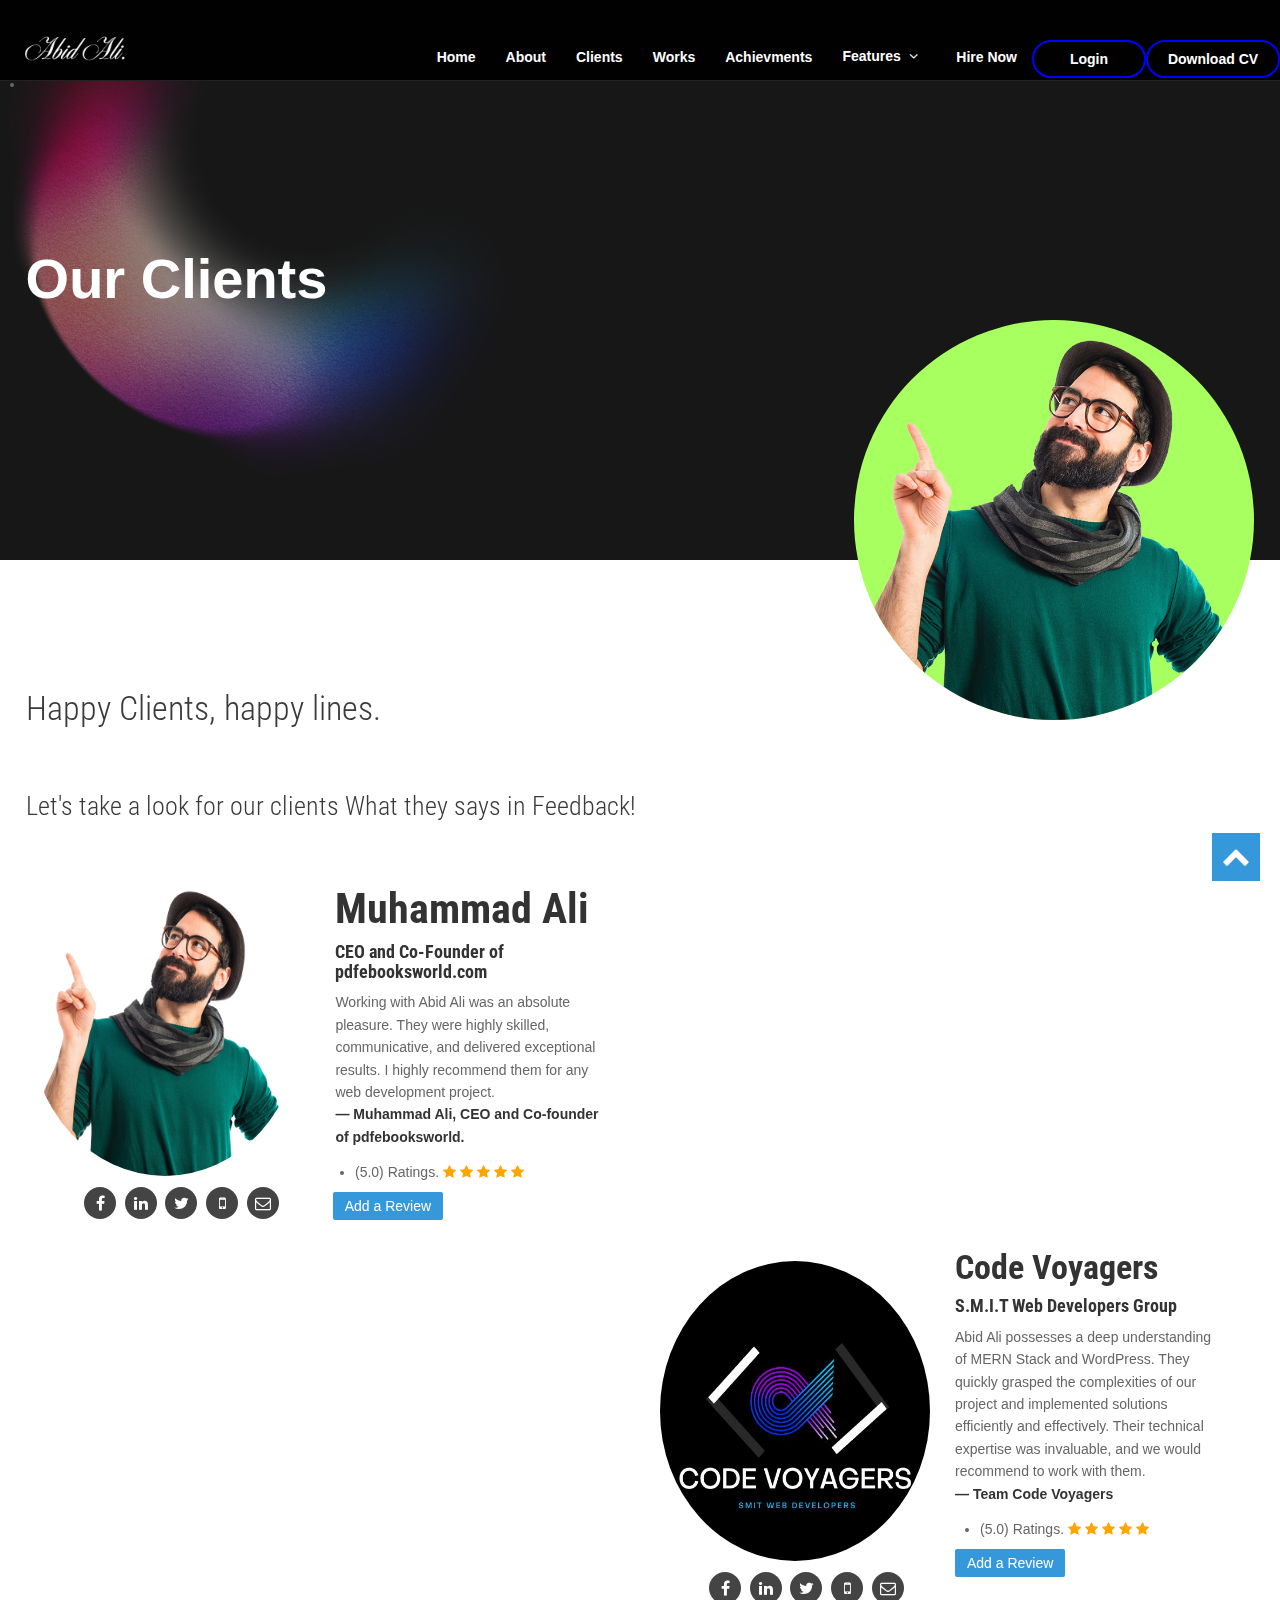
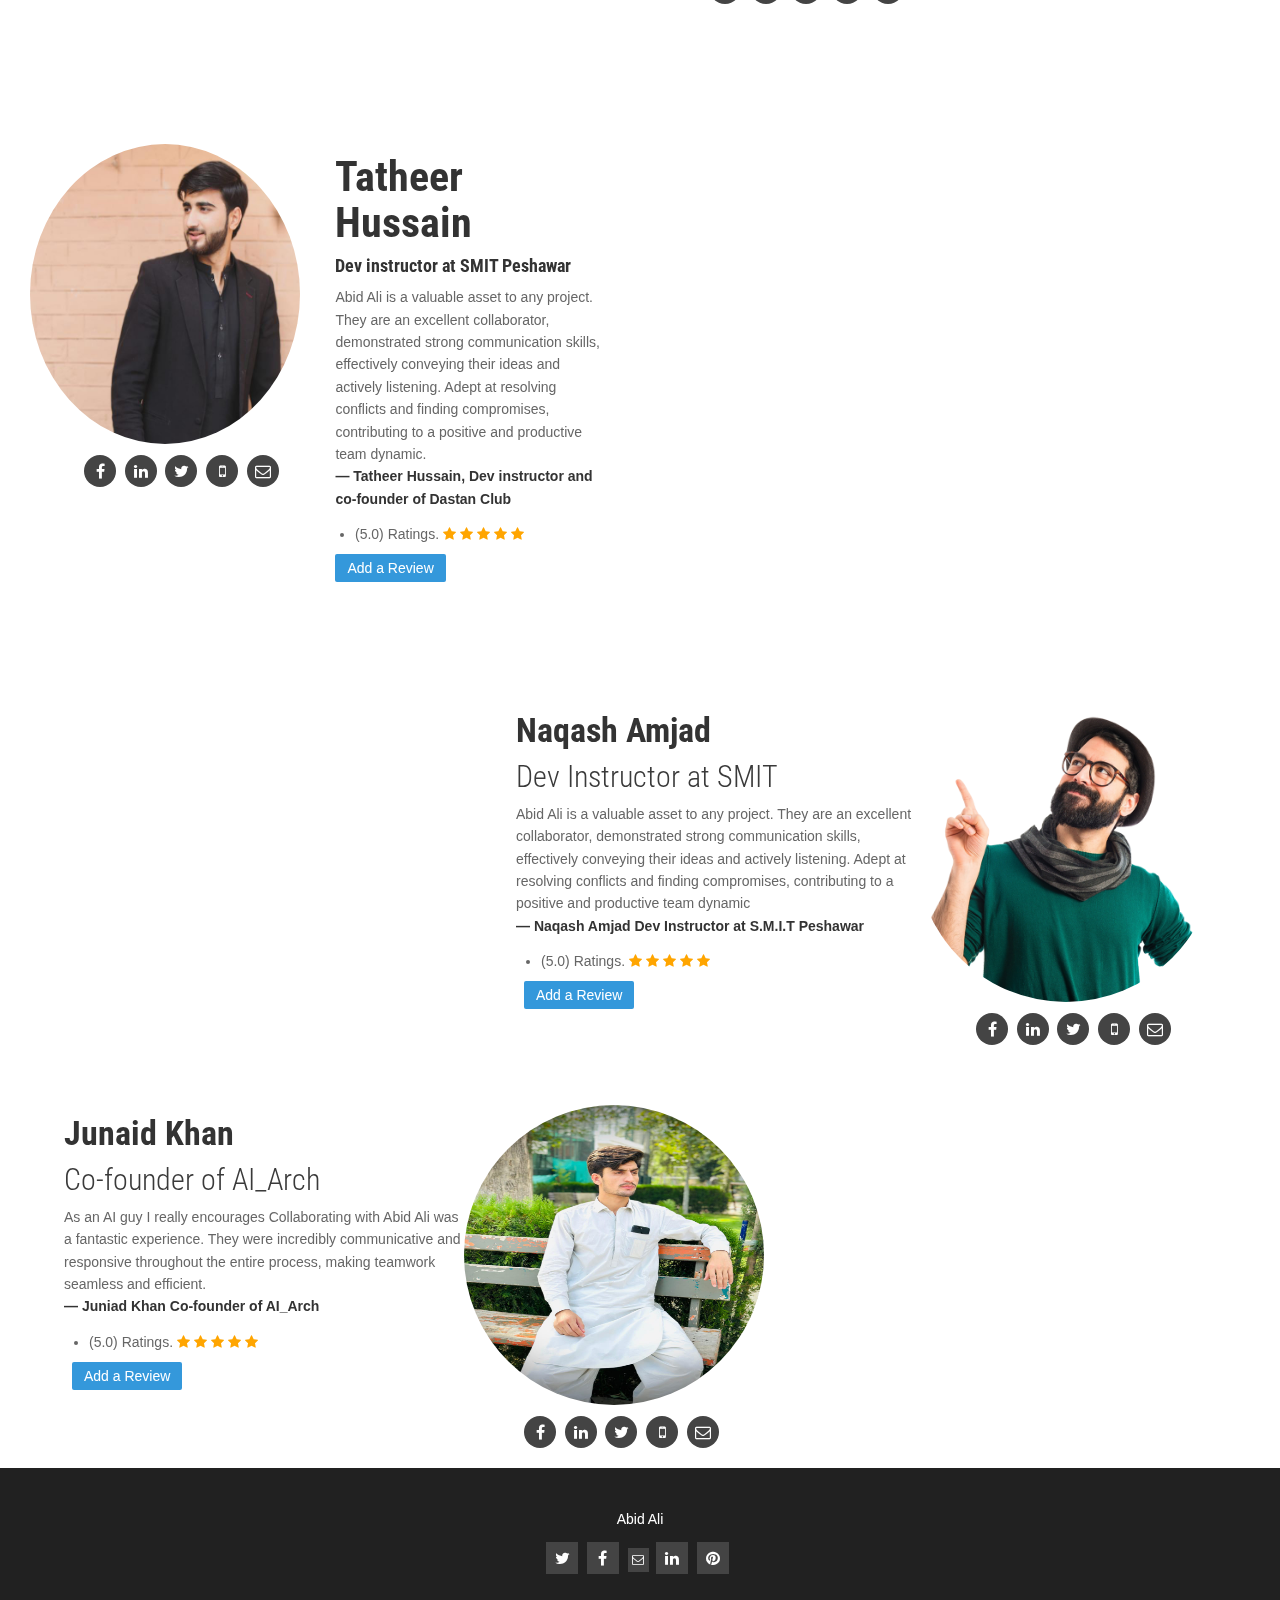
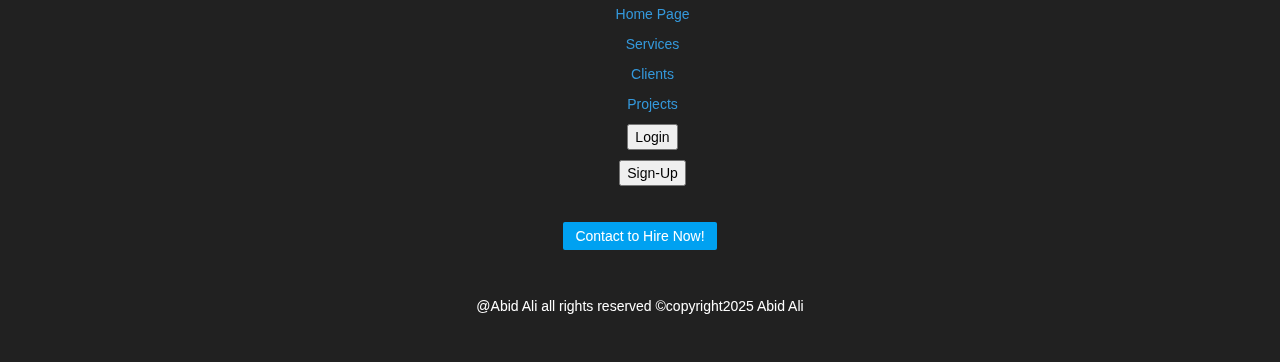
==== Clients.html @ d6e6481f "Personal Portfolio site" ====
<!DOCTYPE html>
<html lang="en">
<head>
    <head>
        <meta charset="utf-8">
        <title>About Me</title>
        <meta name="viewport" content="width=device-width, initial-scale=1.0" />
        <meta name="description" content="" />
        <meta name="author" content="" />
        <!-- styles -->
        <link href="assets/css/bootstrap.css" rel="stylesheet" />
        <link href="assets/css/bootstrap-responsive.css" rel="stylesheet" />
        <link href="assets/css/prettyPhoto.css" rel="stylesheet" />
        <link href="assets/css/animate.css" rel="stylesheet" />
        <link href="https://fonts.googleapis.com/css?family=Noto+Serif:400,700,400italic|Roboto+Condensed:400,300,700" rel="stylesheet" />
      
        <link href="assets/css/style.css" rel="stylesheet" />
        <link href="assets/color/default.css" rel="stylesheet" />
      
        <link rel="stylesheet" href="my.css">
        <link rel="stylesheet" href="About_Me.css">
        
        <link rel="apple-touch-icon-precomposed" sizes="144x144" href="ico/apple-touch-icon-144-precomposed.png" />
        <link rel="apple-touch-icon-precomposed" sizes="114x114" href="ico/apple-touch-icon-114-precomposed.png" />
        <link rel="apple-touch-icon-precomposed" sizes="72x72" href="ico/apple-touch-icon-72-precomposed.png" />
        <link rel="apple-touch-icon-precomposed" href="ico/apple-touch-icon-57-precomposed.png" />
        <link rel="shortcut icon" href="./assets/img/A..jpg" type="image/x-icon">
        <link rel="stylesheet" href="https://cdnjs.cloudflare.com/ajax/libs/font-awesome/6.7.2/css/all.min.css">

      
        <link rel="stylesheet" href="https://cdnjs.cloudflare.com/ajax/libs/font-awesome/4.7.0/css/font-awesome.min.css">
      
        <!-- =======================================================
          Theme Name: Abid Ali
          Theme URL: https://github.com/Abidd1
          Author: Abid Ali
          Author URL: https://github.com/Abidd1
          ======================================================= -->
      </head>
</head>
<body>
    <header style="max-width: 100%;">
        <!-- start top -->
        <div style="height: 60px;" id="topnav" class="navbar navbar-fixed-top default">
          <div class="navbar-inner">
            <div class="navigation">
              <nav>
                <ul style="width: 100px; height: 0px;">
                  <li> <img src="./assets/img/Abid_Ali_12-removebg-preview.png" alt=""></li>
                </ul>
                <ul class="nav pull-right">
                  <li><a href="./index.html" class="external">Home</a></li>
                  <li><a href="./about_Me.html" class="external">About</a></li>
                  <li><a href="" class="current"> Clients </a></li>
                  <li><a href="./Works.html" class="external"> Works </a></li>
                  <li><a href="./Achievments.html" class="external">Achievments</a></li>
                  <li class="dropdown">
                    <a href="#" class="external">Features <i class="icon-angle-down"></i></a>
                    <ul class="dropdown-menu">
                      <li><a href="components.html" class="external">Components</a></li>
                      <li><a href="icons.html" class="external">Icons</a></li>
                      <li><a href="animations.html" class="external">56 Animations</a></li>
                    </ul>
                    <li><a href="./Hire_Now.html" class="external">Hire Now</a></li>
                    <li><a  href="./login.html" style="border: 2px solid blue; border-radius: 4ch; width: 80px; text-align: center;" class="external"> Login </a></li>
                    <li><a  href="https://drive.google.com/file/d/1IvkI7Tjxlu9qlGvvdVaODE2YdPJ72FnD/view?usp=sharing" style="border: 2px solid blue; border-radius: 4ch; width: 100px; text-align: center;" class="external"> Download CV </a></li>
                  </li>
                </ul>
              </nav>
            </div>
            <!--/.nav-collapse -->
          </div> 
          </div>
        </div>
        <!-- end top -->
      </header>
      <!-- //Header Section Ends Here -->
       <!-- About Me section Starts Here! -->
       <section style="background-image: url(./assets/img/Background_image.jpg); width: 100%; height: 400px;">
        <Div style=" margin-top: 10%; margin-left: 2%;">
            <h1 style="color: white; font-size: 4em; font-weight: bolder; font-family: 'Segoe UI', Tahoma, Geneva, Verdana, sans-serif;"> Our Clients </h1>
        </Div>
        <div>
            <img style="width: 400px; height: 400px; border-radius: 50%; float: right; background-color: rgb(167, 255, 96); margin-right: 2%;" src="./assets/img/let's_talk.webp" alt="">
        </div>
       </section>
       <!-- About Me Section Two Starts from Here! -->
      <section>
        <h1 style="margin-left: 2%;">Happy Clients, happy lines.</h1>
        <br>
        <br>
        <div style="margin-left: 2%;">
            <h3> Let's take a look for our clients What they says in Feedback!
            </h3>
        </div>
        <br>
        <br>
        <div class="row" style="float: right;">
        </div>
        <div class="span3">
          <div>
            <div class="halftop">
              <img style="border-radius: 50%; width: 300px; height: 300px;" src="./assets/img/let's_talk.webp" alt="">
            </div>
            <ul class="social-profile" style="margin-left: 20%;">
              <li><a href="https://www.facebook.com/profile.php?id=61551823379905"><i class="icon-facebook icon-32 icon-circled"></i></a></li>
              <li><a href="https://www.linkedin.com/company/pdfebooksworld-com/"><i class="icon-linkedin icon-32 icon-circled"></i></a></li>
              <li><a href="#"><i class="icon-twitter icon-32 icon-circled"></i></a></li>
              <li><a href="#"><i class="icon-mobile-phone icon-32 icon-circled"></i></a></li>
              <li><a href="mailto: shayankhan129418@gmail.com"><i class="icon-envelope icon-32 icon-circled"></i></a></li>
            </ul>
          </div>
        </div>
        <div class="span3">
          <div>
            <div class="halftop">
              <h1 style="font-size: 3em; margin-left: 2%;"> <strong>Muhammad Ali</strong> </h1>
              <h5 style="margin-left: 2%;"><strong>CEO and Co-Founder of pdfebooksworld.com</strong></h5>
            </div>
            <p style="margin-left: 2%;">
              Working with Abid Ali was an absolute pleasure. They were highly skilled, communicative, and delivered exceptional results. I highly recommend them for any web development project. <br>
              <strong>— Muhammad Ali, CEO and Co-founder of pdfebooksworld.</strong>
            </p>
            <ul>
              <li>
                <span>(5.0) Ratings.</span>
                <span class="fa fa-star checked" style="color: orange;"></span>
              <span class="fa fa-star checked" style="color: orange;"></span>
              <span class="fa fa-star checked" style="color: orange;"></span>
              <span class="fa fa-star checked" style="color: orange;"></span>
              <span class="fa fa-star checked" style="color: orange;"></span>
              </li>
            </ul>
            <a href="#" class="btn btn-theme" style="margin-left: 1%;">Add a Review</a>
          </div>
        </div>
      </div>
<!-- ///////////////////// -->
<section id="works" class="section gray-bg">
<div class="container" >
<div class="row" >
<div class="span12" >
      <div class="row" >
        </div>
        <div class="span3" style="float: right;">
          <div>
            <div class="halftop">
              <h1> <strong>Code Voyagers</strong> </h1>
              <h5><strong>S.M.I.T Web Developers Group</strong></h5>
            </div>
            <p>
              Abid Ali possesses a deep understanding of MERN Stack and WordPress. They quickly grasped the complexities of our project and implemented solutions efficiently and effectively. Their technical expertise was invaluable, and we would recommend to work with them. <br>
              <strong>— Team Code Voyagers </strong>
            </p>
            <ul>
              <li>
                <span>(5.0) Ratings.</span>
                <span class="fa fa-star checked" style="color: orange;"></span>
              <span class="fa fa-star checked" style="color: orange;"></span>
              <span class="fa fa-star checked" style="color: orange;"></span>
              <span class="fa fa-star checked" style="color: orange;"></span>
              <span class="fa fa-star checked" style="color: orange;"></span>
              </li>
            </ul>
            <a href="#" class="btn btn-theme">Add a Review</a>
          </div>
        </div>
        <br>
        <div class="span3" style="float: right;">
          <div>
            <div class="halftop">
              <img style="border-radius: 50%; margin-left: 2%; width: 300px; height: 300px;" src="./assets/img/CODE VOYAGERSS.jpg" alt="">
            </div>
            <ul class="social-profile" style="margin-left: 20%;">
              <li><a href="https://www.facebook.com/profile.php?id=61551367921508"><i class="icon-facebook icon-32 icon-circled"></i></a></li>
              <li><a href="https://www.linkedin.com/company/codevoyagers/"><i class="icon-linkedin icon-32 icon-circled"></i></a></li>
              <li><a href="#"><i class="icon-twitter icon-32 icon-circled"></i></a></li>
              <li><a href="https://www.linkedin.com/company/codevoyagers/"><i class="icon-mobile-phone icon-32 icon-circled"></i></a></li>
              <li><a href="mailto: abidali129418@gmail.com"><i class="icon-envelope icon-32 icon-circled"></i></a></li>
            </ul>
          </div>
        </div>
      </div>
      <br>
</section>
<!-- 2222222222222222222222 -->
<div class="row">
        </div>
        <div class="span3">
          <div>
            <div class="halftop">
              <img style="border-radius: 50%; width: 300px; height: 300px;" src="./assets/img/S_tatheer.jpg" alt="">
            </div>
            <ul class="social-profile" style="margin-left: 20%;">
              <li><a href="https://www.facebook.com/tatheer.hussainsth"><i class="icon-facebook icon-32 icon-circled"></i></a></li>
              <li><a href="https://www.linkedin.com/in/tatheer-hussain/"><i class="icon-linkedin icon-32 icon-circled"></i></a></li>
              <li><a href="#"><i class="icon-twitter icon-32 icon-circled"></i></a></li>
              <li><a href="https://api.whatsapp.com/send/?phone=923143176526&text&type=phone_number&app_absent=0"><i class="icon-mobile-phone icon-32 icon-circled"></i></a></li>
              <li><a href="mailto: tatheerabidi00@gmail.com"><i class="icon-envelope icon-32 icon-circled"></i></a></li>
            </ul>
          </div>
        </div>
        <div class="span3">
          <div>
            <div class="halftop">
              <h1 style="font-size: 3em; margin-left: 2%;"> <strong>Tatheer Hussain</strong> </h1>
              <h5 style="margin-left: 2%;"><strong>Dev instructor at SMIT Peshawar</strong></h5>
            </div>
            <p style="margin-left: 2%;">
              Abid Ali is a valuable asset to any project. They are an excellent collaborator, demonstrated strong communication skills, effectively conveying their ideas and actively listening. Adept at resolving conflicts and finding compromises, contributing to a positive and productive team dynamic. <br>
              <strong>— Tatheer Hussain, Dev instructor and co-founder of Dastan Club</strong>
            </p>
            <ul>
              <li>
                <span>(5.0) Ratings.</span>
                <span class="fa fa-star checked" style="color: orange;"></span>
              <span class="fa fa-star checked" style="color: orange;"></span>
              <span class="fa fa-star checked" style="color: orange;"></span>
              <span class="fa fa-star checked" style="color: orange;"></span>
              <span class="fa fa-star checked" style="color: orange;"></span>
              </li>
            </ul>
            <a href="#" class="btn btn-theme" style="margin-left: 2%;">Add a Review</a>
          </div>
        </div>
      </section>
      <section style=" float: right; margin-right: 5%;">
        <div style="display: flex; flex-wrap: wrap;">
          <div>
            <h1><strong>Naqash Amjad</strong> </h1>
            <h2>Dev Instructor at SMIT</h2>
            <p style="width: 400px;">
              Abid Ali is a valuable asset to any project. They are an excellent collaborator, demonstrated strong communication skills, effectively conveying their ideas and actively listening. Adept at resolving conflicts and finding compromises, contributing to a positive and productive team dynamic <br>
              <strong>— Naqash Amjad Dev Instructor at S.M.I.T Peshawar</strong>
              <ul>
                <li>
                  <span>(5.0) Ratings.</span>
                  <span class="fa fa-star checked" style="color: orange;"></span>
                <span class="fa fa-star checked" style="color: orange;"></span>
                <span class="fa fa-star checked" style="color: orange;"></span>
                <span class="fa fa-star checked" style="color: orange;"></span>
                <span class="fa fa-star checked" style="color: orange;"></span>
                </li>
              </ul>
              <a href="#" class="btn btn-theme" style="margin-left: 2%;">Add a Review</a>
            </p>
          </div>
          <div>
            <img style="width: 300px; height: 300px; border-radius: 50%;" src="./assets/img/let's_talk.webp" alt="">
            <ul class="social-profile" style="margin-left: 20%;">
              <li><a href="#"><i class="icon-facebook icon-32 icon-circled"></i></a></li>
              <li><a href="#"><i class="icon-linkedin icon-32 icon-circled"></i></a></li>
              <li><a href="#"><i class="icon-twitter icon-32 icon-circled"></i></a></li>
              <li><a href="#"><i class="icon-mobile-phone icon-32 icon-circled"></i></a></li>
              <li><a href="#"><i class="icon-envelope icon-32 icon-circled"></i></a></li>
            </ul>
          </div>
        </div>
      </section>
        <div style="display: flex; flex-wrap: wrap; float: left; margin-left: 5%;">
          <div>
            <h1><strong>Junaid Khan</strong> </h1>
            <h2>Co-founder of AI_Arch</h2>
            <p style="width: 400px;">
              As an AI guy I really encourages Collaborating with Abid Ali was a fantastic experience. They were incredibly communicative and responsive throughout the entire process, making teamwork seamless and efficient. <br>
              <strong>— Juniad Khan Co-founder of AI_Arch</strong>
              <ul>
                <li>
                  <span>(5.0) Ratings.</span>
                  <span class="fa fa-star checked" style="color: orange;"></span>
                <span class="fa fa-star checked" style="color: orange;"></span>
                <span class="fa fa-star checked" style="color: orange;"></span>
                <span class="fa fa-star checked" style="color: orange;"></span>
                <span class="fa fa-star checked" style="color: orange;"></span>
                </li>
              </ul>
              <a href="#" class="btn btn-theme" style="margin-left: 2%;">Add a Review</a>
            </p>
          </div>
          <div>
            <img style="width: 300px; height: 300px; border-radius: 50%;" src="./assets/img/Junaid.jpeg" alt="">
            <ul class="social-profile" style="margin-left: 20%;">
              <li><a href="https://www.facebook.com/profile.php?id=100039699813747"><i class="icon-facebook icon-32 icon-circled"></i></a></li>
              <li><a href="#" class="external"><i class="icon-linkedin icon-32 icon-circled"></i></a></li>
              <li><a href="https://x.com/junaidk59181306"><i class="icon-twitter icon-32 icon-circled"></i></a></li>
              <li><a href="https://api.whatsapp.com/send/?phone=923102997911&text&type=phone_number&app_absent=0"><i class="icon-mobile-phone icon-32 icon-circled"></i></a></li>
              <li><a href="mailto: asimkhan129418@gmail.com"><i class="icon-envelope icon-32 icon-circled"></i></a></li>
            </ul>
          </div>
        </div>
     <!-- //My Skills section Ends here! -->
       <!-- /About Me Section ends from Here! -->
  
       <footer>
        <div class="card text-center">
          <div class="card-header">
            Abid Ali
          </div>
          <div class="card-body">
            <h5 class="card-title">
              <div class="social-links">
                <ul class="social-links">
                  <li><a href="https://x.com/pdfebooksw79272" title="Twitter"><i class="icon-square icon-32 icon-twitter"></i></a></li>
                  <li><a href="https://www.facebook.com/profile.php?id=61551367921508" title="Facebook"><i class="icon-square icon-32 icon-facebook"></i></a></li>
                  <li><a href="mailto: abidali129418@gmail.com" title="Email"><i class="icon-square icon-envelope"></i></a></li>
                  <li><a href="https://www.linkedin.com/in/abid-ali-b89794334/" title="Linkedin"><i class="icon-square icon-32 icon-linkedin"></i></a></li>
                  <li><a href="https://x.com/AbidAli014" title="Pinterest"><i class="icon-square icon-32 icon-pinterest"></i></a></li>
                </ul>
              </div>
            </h5>
            <p class="card-text">
              <li style="text-decoration: none;">
                <ul><a href="./index.html">Home Page</a></ul>
                <ul><a href="./about_Me.html">Services</a></ul>
                <ul><a href="./Clients.html">Clients</a></ul>
                <ul><a href="./about_Me.html">Projects</a></ul>
                <ul><button><a href="./login.html" style="color: black;">Login</a></button></ul>
                <ul><button><a href="./sign-up.html" style="color: black;">Sign-Up</a></button></ul>
              </li>
            </p>
            <br>
            <a href="./Hire_Now.html" class="btn btn-primary">Contact to Hire Now!</a>
          </div>
          <br>
          <br>
          <div class="card-footer text-body-secondary">
            @Abid Ali all rights reserved ©copyright2025 Abid Ali
          </div>
        </div>
        <br>
        <br>
      </footer>
  <a href="#" class="scrollup"><i class="icon-chevron-up icon-square icon-48 active"></i></a>

  <!-- Javascript Library Files -->
  <script src="assets/js/jquery.min.js"></script>
  <script src="assets/js/jquery.easing.js"></script>
  <script src="assets/js/bootstrap.js"></script>
  <script src="assets/js/parallax/jquery.parallax-1.1.3.js"></script>
  <script src="assets/js/nagging-menu.js"></script>
  <script src="assets/js/jquery.nav.js"></script>
  <script src="assets/js/prettyPhoto/jquery.prettyPhoto.js"></script>
  <script src="assets/js/portfolio/jquery.quicksand.js"></script>
  <script src="assets/js/portfolio/setting.js"></script>
  <script src="assets/js/hover/jquery-hover-effect.js"></script>
  <script src="assets/js/jquery.scrollTo.min.js"></script>
  <script src="assets/js/animate.js"></script>

  <!-- Contact Form JavaScript File -->
  <script src="contactform/contactform.js"></script>

  <!-- Template Custom Javascript File -->
  <script src="assets/js/custom.js"></script>
        <!-- //About me Section Ends Here -->
</body>
</html>
---- assets/css/prettyPhoto.css ----
div.pp_default .pp_top,div.pp_default .pp_top .pp_middle,div.pp_default .pp_top .pp_left,div.pp_default .pp_top .pp_right,div.pp_default .pp_bottom,div.pp_default .pp_bottom .pp_left,div.pp_default .pp_bottom .pp_middle,div.pp_default .pp_bottom .pp_right{height:13px}
div.pp_default .pp_top .pp_left{background:url(../images/prettyPhoto/default/sprite.png) -78px -93px no-repeat}
div.pp_default .pp_top .pp_middle{background:url(../images/prettyPhoto/default/sprite_x.png) top left repeat-x}
div.pp_default .pp_top .pp_right{background:url(../images/prettyPhoto/default/sprite.png) -112px -93px no-repeat}
div.pp_default .pp_content .ppt{color:#f8f8f8}
div.pp_default .pp_content_container .pp_left{background:url(../images/prettyPhoto/default/sprite_y.png) -7px 0 repeat-y;padding-left:13px}
div.pp_default .pp_content_container .pp_right{background:url(../images/prettyPhoto/default/sprite_y.png) top right repeat-y;padding-right:13px}
div.pp_default .pp_next:hover{background:url(../images/prettyPhoto/default/sprite_next.png) center right no-repeat;cursor:pointer}
div.pp_default .pp_previous:hover{background:url(../images/prettyPhoto/default/sprite_prev.png) center left no-repeat;cursor:pointer}
div.pp_default .pp_expand{background:url(../images/prettyPhoto/default/sprite.png) 0 -29px no-repeat;cursor:pointer;width:28px;height:28px}
div.pp_default .pp_expand:hover{background:url(../images/prettyPhoto/default/sprite.png) 0 -56px no-repeat;cursor:pointer}
div.pp_default .pp_contract{background:url(../images/prettyPhoto/default/sprite.png) 0 -84px no-repeat;cursor:pointer;width:28px;height:28px}
div.pp_default .pp_contract:hover{background:url(../images/prettyPhoto/default/sprite.png) 0 -113px no-repeat;cursor:pointer}
div.pp_default .pp_close{width:30px;height:30px;background:url(../images/prettyPhoto/default/sprite.png) 2px 1px no-repeat;cursor:pointer}
div.pp_default .pp_gallery ul li a{background:url(../images/prettyPhoto/default/default_thumb.png) center center #f8f8f8;border:1px solid #aaa}
div.pp_default .pp_social{margin-top:7px}
div.pp_default .pp_gallery a.pp_arrow_previous,div.pp_default .pp_gallery a.pp_arrow_next{position:static;left:auto}
div.pp_default .pp_nav .pp_play,div.pp_default .pp_nav .pp_pause{background:url(../images/prettyPhoto/default/sprite.png) -51px 1px no-repeat;height:30px;width:30px}
div.pp_default .pp_nav .pp_pause{background-position:-51px -29px}
div.pp_default a.pp_arrow_previous,div.pp_default a.pp_arrow_next{background:url(../images/prettyPhoto/default/sprite.png) -31px -3px no-repeat;height:20px;width:20px;margin:4px 0 0}
div.pp_default a.pp_arrow_next{left:52px;background-position:-82px -3px}
div.pp_default .pp_content_container .pp_details{margin-top:5px}
div.pp_default .pp_nav{clear:none;height:30px;width:110px;position:relative}
div.pp_default .pp_nav .currentTextHolder{font-family:Georgia;font-style:italic;color:#999;font-size:11px;left:75px;line-height:25px;position:absolute;top:2px;margin:0;padding:0 0 0 10px}
div.pp_default .pp_close:hover,div.pp_default .pp_nav .pp_play:hover,div.pp_default .pp_nav .pp_pause:hover,div.pp_default .pp_arrow_next:hover,div.pp_default .pp_arrow_previous:hover{opacity:0.7}
div.pp_default .pp_description{font-size:11px;font-weight:700;line-height:14px;margin:5px 50px 5px 0}
div.pp_default .pp_bottom .pp_left{background:url(../images/prettyPhoto/default/sprite.png) -78px -127px no-repeat}
div.pp_default .pp_bottom .pp_middle{background:url(../images/prettyPhoto/default/sprite_x.png) bottom left repeat-x}
div.pp_default .pp_bottom .pp_right{background:url(../images/prettyPhoto/default/sprite.png) -112px -127px no-repeat}
div.pp_default .pp_loaderIcon{background:url(../images/prettyPhoto/default/loader.gif) center center no-repeat}
div.light_rounded .pp_top .pp_left{background:url(../images/prettyPhoto/light_rounded/sprite.png) -88px -53px no-repeat}
div.light_rounded .pp_top .pp_right{background:url(../images/prettyPhoto/light_rounded/sprite.png) -110px -53px no-repeat}
div.light_rounded .pp_next:hover{background:url(../images/prettyPhoto/light_rounded/btnNext.png) center right no-repeat;cursor:pointer}
div.light_rounded .pp_previous:hover{background:url(../images/prettyPhoto/light_rounded/btnPrevious.png) center left no-repeat;cursor:pointer}
div.light_rounded .pp_expand{background:url(../images/prettyPhoto/light_rounded/sprite.png) -31px -26px no-repeat;cursor:pointer}
div.light_rounded .pp_expand:hover{background:url(../images/prettyPhoto/light_rounded/sprite.png) -31px -47px no-repeat;cursor:pointer}
div.light_rounded .pp_contract{background:url(../images/prettyPhoto/light_rounded/sprite.png) 0 -26px no-repeat;cursor:pointer}
div.light_rounded .pp_contract:hover{background:url(../images/prettyPhoto/light_rounded/sprite.png) 0 -47px no-repeat;cursor:pointer}
div.light_rounded .pp_close{width:75px;height:22px;background:url(../images/prettyPhoto/light_rounded/sprite.png) -1px -1px no-repeat;cursor:pointer}
div.light_rounded .pp_nav .pp_play{background:url(../images/prettyPhoto/light_rounded/sprite.png) -1px -100px no-repeat;height:15px;width:14px}
div.light_rounded .pp_nav .pp_pause{background:url(../images/prettyPhoto/light_rounded/sprite.png) -24px -100px no-repeat;height:15px;width:14px}
div.light_rounded .pp_arrow_previous{background:url(../images/prettyPhoto/light_rounded/sprite.png) 0 -71px no-repeat}
div.light_rounded .pp_arrow_next{background:url(../images/prettyPhoto/light_rounded/sprite.png) -22px -71px no-repeat}
div.light_rounded .pp_bottom .pp_left{background:url(../images/prettyPhoto/light_rounded/sprite.png) -88px -80px no-repeat}
div.light_rounded .pp_bottom .pp_right{background:url(../images/prettyPhoto/light_rounded/sprite.png) -110px -80px no-repeat}
div.dark_rounded .pp_top .pp_left{background:url(../images/prettyPhoto/dark_rounded/sprite.png) -88px -53px no-repeat}
div.dark_rounded .pp_top .pp_right{background:url(../images/prettyPhoto/dark_rounded/sprite.png) -110px -53px no-repeat}
div.dark_rounded .pp_content_container .pp_left{background:url(../images/prettyPhoto/dark_rounded/contentPattern.png) top left repeat-y}
div.dark_rounded .pp_content_container .pp_right{background:url(../images/prettyPhoto/dark_rounded/contentPattern.png) top right repeat-y}
div.dark_rounded .pp_next:hover{background:url(../images/prettyPhoto/dark_rounded/btnNext.png) center right no-repeat;cursor:pointer}
div.dark_rounded .pp_previous:hover{background:url(../images/prettyPhoto/dark_rounded/btnPrevious.png) center left no-repeat;cursor:pointer}
div.dark_rounded .pp_expand{background:url(../images/prettyPhoto/dark_rounded/sprite.png) -31px -26px no-repeat;cursor:pointer}
div.dark_rounded .pp_expand:hover{background:url(../images/prettyPhoto/dark_rounded/sprite.png) -31px -47px no-repeat;cursor:pointer}
div.dark_rounded .pp_contract{background:url(../images/prettyPhoto/dark_rounded/sprite.png) 0 -26px no-repeat;cursor:pointer}
div.dark_rounded .pp_contract:hover{background:url(../images/prettyPhoto/dark_rounded/sprite.png) 0 -47px no-repeat;cursor:pointer}
div.dark_rounded .pp_close{width:75px;height:22px;background:url(../images/prettyPhoto/dark_rounded/sprite.png) -1px -1px no-repeat;cursor:pointer}
div.dark_rounded .pp_description{margin-right:85px;color:#fff}
div.dark_rounded .pp_nav .pp_play{background:url(../images/prettyPhoto/dark_rounded/sprite.png) -1px -100px no-repeat;height:15px;width:14px}
div.dark_rounded .pp_nav .pp_pause{background:url(../images/prettyPhoto/dark_rounded/sprite.png) -24px -100px no-repeat;height:15px;width:14px}
div.dark_rounded .pp_arrow_previous{background:url(../images/prettyPhoto/dark_rounded/sprite.png) 0 -71px no-repeat}
div.dark_rounded .pp_arrow_next{background:url(../images/prettyPhoto/dark_rounded/sprite.png) -22px -71px no-repeat}
div.dark_rounded .pp_bottom .pp_left{background:url(../images/prettyPhoto/dark_rounded/sprite.png) -88px -80px no-repeat}
div.dark_rounded .pp_bottom .pp_right{background:url(../images/prettyPhoto/dark_rounded/sprite.png) -110px -80px no-repeat}
div.dark_rounded .pp_loaderIcon{background:url(../images/prettyPhoto/dark_rounded/loader.gif) center center no-repeat}
div.dark_square .pp_left,div.dark_square .pp_middle,div.dark_square .pp_right,div.dark_square .pp_content{background:#000}
div.dark_square .pp_description{color:#fff;margin:0 85px 0 0}
div.dark_square .pp_loaderIcon{background:url(../images/prettyPhoto/dark_square/loader.gif) center center no-repeat}
div.dark_square .pp_expand{background:url(../images/prettyPhoto/dark_square/sprite.png) -31px -26px no-repeat;cursor:pointer}
div.dark_square .pp_expand:hover{background:url(../images/prettyPhoto/dark_square/sprite.png) -31px -47px no-repeat;cursor:pointer}
div.dark_square .pp_contract{background:url(../images/prettyPhoto/dark_square/sprite.png) 0 -26px no-repeat;cursor:pointer}
div.dark_square .pp_contract:hover{background:url(../images/prettyPhoto/dark_square/sprite.png) 0 -47px no-repeat;cursor:pointer}
div.dark_square .pp_close{width:75px;height:22px;background:url(../images/prettyPhoto/dark_square/sprite.png) -1px -1px no-repeat;cursor:pointer}
div.dark_square .pp_nav{clear:none}
div.dark_square .pp_nav .pp_play{background:url(../images/prettyPhoto/dark_square/sprite.png) -1px -100px no-repeat;height:15px;width:14px}
div.dark_square .pp_nav .pp_pause{background:url(../images/prettyPhoto/dark_square/sprite.png) -24px -100px no-repeat;height:15px;width:14px}
div.dark_square .pp_arrow_previous{background:url(../images/prettyPhoto/dark_square/sprite.png) 0 -71px no-repeat}
div.dark_square .pp_arrow_next{background:url(../images/prettyPhoto/dark_square/sprite.png) -22px -71px no-repeat}
div.dark_square .pp_next:hover{background:url(../images/prettyPhoto/dark_square/btnNext.png) center right no-repeat;cursor:pointer}
div.dark_square .pp_previous:hover{background:url(../images/prettyPhoto/dark_square/btnPrevious.png) center left no-repeat;cursor:pointer}
div.light_square .pp_expand{background:url(../images/prettyPhoto/light_square/sprite.png) -31px -26px no-repeat;cursor:pointer}
div.light_square .pp_expand:hover{background:url(../images/prettyPhoto/light_square/sprite.png) -31px -47px no-repeat;cursor:pointer}
div.light_square .pp_contract{background:url(../images/prettyPhoto/light_square/sprite.png) 0 -26px no-repeat;cursor:pointer}
div.light_square .pp_contract:hover{background:url(../images/prettyPhoto/light_square/sprite.png) 0 -47px no-repeat;cursor:pointer}
div.light_square .pp_close{width:75px;height:22px;background:url(../images/prettyPhoto/light_square/sprite.png) -1px -1px no-repeat;cursor:pointer}
div.light_square .pp_nav .pp_play{background:url(../images/prettyPhoto/light_square/sprite.png) -1px -100px no-repeat;height:15px;width:14px}
div.light_square .pp_nav .pp_pause{background:url(../images/prettyPhoto/light_square/sprite.png) -24px -100px no-repeat;height:15px;width:14px}
div.light_square .pp_arrow_previous{background:url(../images/prettyPhoto/light_square/sprite.png) 0 -71px no-repeat}
div.light_square .pp_arrow_next{background:url(../images/prettyPhoto/light_square/sprite.png) -22px -71px no-repeat}
div.light_square .pp_next:hover{background:url(../images/prettyPhoto/light_square/btnNext.png) center right no-repeat;cursor:pointer}
div.light_square .pp_previous:hover{background:url(../images/prettyPhoto/light_square/btnPrevious.png) center left no-repeat;cursor:pointer}
div.facebook .pp_top .pp_left{background:url(../images/prettyPhoto/facebook/sprite.png) -88px -53px no-repeat}
div.facebook .pp_top .pp_middle{background:url(../images/prettyPhoto/facebook/contentPatternTop.png) top left repeat-x}
div.facebook .pp_top .pp_right{background:url(../images/prettyPhoto/facebook/sprite.png) -110px -53px no-repeat}
div.facebook .pp_content_container .pp_left{background:url(../images/prettyPhoto/facebook/contentPatternLeft.png) top left repeat-y}
div.facebook .pp_content_container .pp_right{background:url(../images/prettyPhoto/facebook/contentPatternRight.png) top right repeat-y}
div.facebook .pp_expand{background:url(../images/prettyPhoto/facebook/sprite.png) -31px -26px no-repeat;cursor:pointer}
div.facebook .pp_expand:hover{background:url(../images/prettyPhoto/facebook/sprite.png) -31px -47px no-repeat;cursor:pointer}
div.facebook .pp_contract{background:url(../images/prettyPhoto/facebook/sprite.png) 0 -26px no-repeat;cursor:pointer}
div.facebook .pp_contract:hover{background:url(../images/prettyPhoto/facebook/sprite.png) 0 -47px no-repeat;cursor:pointer}
div.facebook .pp_close{width:22px;height:22px;background:url(../images/prettyPhoto/facebook/sprite.png) -1px -1px no-repeat;cursor:pointer}
div.facebook .pp_description{margin:0 37px 0 0}
div.facebook .pp_loaderIcon{background:url(../images/prettyPhoto/facebook/loader.gif) center center no-repeat}
div.facebook .pp_arrow_previous{background:url(../images/prettyPhoto/facebook/sprite.png) 0 -71px no-repeat;height:22px;margin-top:0;width:22px}
div.facebook .pp_arrow_previous.disabled{background-position:0 -96px;cursor:default}
div.facebook .pp_arrow_next{background:url(../images/prettyPhoto/facebook/sprite.png) -32px -71px no-repeat;height:22px;margin-top:0;width:22px}
div.facebook .pp_arrow_next.disabled{background-position:-32px -96px;cursor:default}
div.facebook .pp_nav{margin-top:0}
div.facebook .pp_nav p{font-size:15px;padding:0 3px 0 4px}
div.facebook .pp_nav .pp_play{background:url(../images/prettyPhoto/facebook/sprite.png) -1px -123px no-repeat;height:22px;width:22px}
div.facebook .pp_nav .pp_pause{background:url(../images/prettyPhoto/facebook/sprite.png) -32px -123px no-repeat;height:22px;width:22px}
div.facebook .pp_next:hover{background:url(../images/prettyPhoto/facebook/btnNext.png) center right no-repeat;cursor:pointer}
div.facebook .pp_previous:hover{background:url(../images/prettyPhoto/facebook/btnPrevious.png) center left no-repeat;cursor:pointer}
div.facebook .pp_bottom .pp_left{background:url(../images/prettyPhoto/facebook/sprite.png) -88px -80px no-repeat}
div.facebook .pp_bottom .pp_middle{background:url(../images/prettyPhoto/facebook/contentPatternBottom.png) top left repeat-x}
div.facebook .pp_bottom .pp_right{background:url(../images/prettyPhoto/facebook/sprite.png) -110px -80px no-repeat}
div.pp_pic_holder a:focus{outline:none}
div.pp_overlay{background:#000;display:none;left:0;position:absolute;top:0;width:100%;z-index:9500}
div.pp_pic_holder{display:none;position:absolute;width:100px;z-index:10000}
.pp_content{height:40px;min-width:40px}
* html .pp_content{width:40px}
.pp_content_container{position:relative;text-align:left;width:100%}
.pp_content_container .pp_left{padding-left:20px}
.pp_content_container .pp_right{padding-right:20px}
.pp_content_container .pp_details{float:left;margin:10px 0 2px}
.pp_description{display:none;margin:0}
.pp_social{float:left;margin:0}
.pp_social .facebook{float:left;margin-left:5px;width:55px;overflow:hidden}
.pp_social .twitter{float:left}
.pp_nav{clear:right;float:left;margin:3px 10px 0 0}
.pp_nav p{float:left;white-space:nowrap;margin:2px 4px}
.pp_nav .pp_play,.pp_nav .pp_pause{float:left;margin-right:4px;text-indent:-10000px}
a.pp_arrow_previous,a.pp_arrow_next{display:block;float:left;height:15px;margin-top:3px;overflow:hidden;text-indent:-10000px;width:14px}
.pp_hoverContainer{position:absolute;top:0;width:100%;z-index:2000}
.pp_gallery{display:none;left:50%;margin-top:-50px;position:absolute;z-index:10000}
.pp_gallery div{float:left;overflow:hidden;position:relative}
.pp_gallery ul{float:left;height:35px;position:relative;white-space:nowrap;margin:0 0 0 5px;padding:0}
.pp_gallery ul a{border:1px rgba(0,0,0,0.5) solid;display:block;float:left;height:33px;overflow:hidden}
.pp_gallery ul a img{border:0}
.pp_gallery li{display:block;float:left;margin:0 5px 0 0;padding:0}
.pp_gallery li.default a{background:url(../images/prettyPhoto/facebook/default_thumbnail.gif) 0 0 no-repeat;display:block;height:33px;width:50px}
.pp_gallery .pp_arrow_previous,.pp_gallery .pp_arrow_next{margin-top:7px!important}
a.pp_next{background:url(../images/prettyPhoto/light_rounded/btnNext.png) 10000px 10000px no-repeat;display:block;float:right;height:100%;text-indent:-10000px;width:49%}
a.pp_previous{background:url(../images/prettyPhoto/light_rounded/btnNext.png) 10000px 10000px no-repeat;display:block;float:left;height:100%;text-indent:-10000px;width:49%}
a.pp_expand,a.pp_contract{cursor:pointer;display:none;height:20px;position:absolute;right:30px;text-indent:-10000px;top:10px;width:20px;z-index:20000}
a.pp_close{position:absolute;right:0;top:0;display:block;line-height:22px;text-indent:-10000px}
.pp_loaderIcon{display:block;height:24px;left:50%;position:absolute;top:50%;width:24px;margin:-12px 0 0 -12px}
#pp_full_res{line-height:1!important}
#pp_full_res .pp_inline{text-align:left}
#pp_full_res .pp_inline p{margin:0 0 15px}
div.ppt{color:#fff;display:none;font-size:17px;z-index:9999;margin:0 0 5px 15px}
div.pp_default .pp_content,div.light_rounded .pp_content{background-color:#fff}
div.pp_default #pp_full_res .pp_inline,div.light_rounded .pp_content .ppt,div.light_rounded #pp_full_res .pp_inline,div.light_square .pp_content .ppt,div.light_square #pp_full_res .pp_inline,div.facebook .pp_content .ppt,div.facebook #pp_full_res .pp_inline{color:#000}
div.pp_default .pp_gallery ul li a:hover,div.pp_default .pp_gallery ul li.selected a,.pp_gallery ul a:hover,.pp_gallery li.selected a{border-color:#fff}
div.pp_default .pp_details,div.light_rounded .pp_details,div.dark_rounded .pp_details,div.dark_square .pp_details,div.light_square .pp_details,div.facebook .pp_details{position:relative}
div.light_rounded .pp_top .pp_middle,div.light_rounded .pp_content_container .pp_left,div.light_rounded .pp_content_container .pp_right,div.light_rounded .pp_bottom .pp_middle,div.light_square .pp_left,div.light_square .pp_middle,div.light_square .pp_right,div.light_square .pp_content,div.facebook .pp_content{background:#fff}
div.light_rounded .pp_description,div.light_square .pp_description{margin-right:85px}
div.light_rounded .pp_gallery a.pp_arrow_previous,div.light_rounded .pp_gallery a.pp_arrow_next,div.dark_rounded .pp_gallery a.pp_arrow_previous,div.dark_rounded .pp_gallery a.pp_arrow_next,div.dark_square .pp_gallery a.pp_arrow_previous,div.dark_square .pp_gallery a.pp_arrow_next,div.light_square .pp_gallery a.pp_arrow_previous,div.light_square .pp_gallery a.pp_arrow_next{margin-top:12px!important}
div.light_rounded .pp_arrow_previous.disabled,div.dark_rounded .pp_arrow_previous.disabled,div.dark_square .pp_arrow_previous.disabled,div.light_square .pp_arrow_previous.disabled{background-position:0 -87px;cursor:default}
div.light_rounded .pp_arrow_next.disabled,div.dark_rounded .pp_arrow_next.disabled,div.dark_square .pp_arrow_next.disabled,div.light_square .pp_arrow_next.disabled{background-position:-22px -87px;cursor:default}
div.light_rounded .pp_loaderIcon,div.light_square .pp_loaderIcon{background:url(../images/prettyPhoto/light_rounded/loader.gif) center center no-repeat}
div.dark_rounded .pp_top .pp_middle,div.dark_rounded .pp_content,div.dark_rounded .pp_bottom .pp_middle{background:url(../images/prettyPhoto/dark_rounded/contentPattern.png) top left repeat}
div.dark_rounded .currentTextHolder,div.dark_square .currentTextHolder{color:#c4c4c4}
div.dark_rounded #pp_full_res .pp_inline,div.dark_square #pp_full_res .pp_inline{color:#fff}
.pp_top,.pp_bottom{height:20px;position:relative}
* html .pp_top,* html .pp_bottom{padding:0 20px}
.pp_top .pp_left,.pp_bottom .pp_left{height:20px;left:0;position:absolute;width:20px}
.pp_top .pp_middle,.pp_bottom .pp_middle{height:20px;left:20px;position:absolute;right:20px}
* html .pp_top .pp_middle,* html .pp_bottom .pp_middle{left:0;position:static}
.pp_top .pp_right,.pp_bottom .pp_right{height:20px;left:auto;position:absolute;right:0;top:0;width:20px}
.pp_fade,.pp_gallery li.default a img{display:none}
---- assets/css/style.css ----
/* My Own Customisation/*
    Name: Abid Ali Portfolio
     URL: github.com/Abidd1
    Author: Abid Ali 
    Author URL: https://github.com/Abidd1
*/

@import url('font-awesome.css');
/* ==== overwrite bootstrap standard ==== */
@import url('overwrite.css');

/* =======================================
1. Basic & general
======================================== */

::-moz-selection {
  color: #fff;
  text-shadow: none;
} 
::selection {
  color: #fff;
  text-shadow: none;
}

body {
  margin: 0;
  padding:0;
  font-family: Arial, Tahoma, Verdana, Sans-serif;
  font-size: 14px;
  line-height: 1.6em;
  color: #666;
  background-color: #ffffff;
}

h1, h2, h3, h4, h5, h6 {
	font-family: 'Roboto Condensed', sans-serif;
	line-height:1.1em;
	color: #3a3a3a;
	font-weight:300;
	margin-bottom:10px;
}

h1 a, h2 a, h3 a, h4 a, h5 a, h6 a {
  font-weight: inherit;
}

h1 {
  font-size: 34px;
}

h2 {
  font-size: 30px;
}

h3 {
  font-size: 26px;
}

h4 {
  font-size: 22px;
}

h5 {
  font-size: 18px;
}

h6 {
  font-size: 16px;
}

h1 small {
  font-size: 24.5px;
}

h2 small {
  font-size: 17.5px;
}

h3 small {
  font-size: 14px;
}

h4 small {
  font-size: 14px;
}


.fade{
    position: relative;
	opacity:1;
}
section {
	padding:120px 0 40px 0;
}

iframe, embed, object {
	border:none;
}

.video-container,.embed-container 	{ position:relative; margin:0 0 15px 0;	padding-bottom:300px; padding-top:10px; height:0; overflow:hidden; border:1px solid #ccc; }
.video-container iframe,
.embed-container iframe,
.map-container iframe,
.map-container object,
.map-container embed,
.embed-container object,
.embed-container embed,
.video-container object,
.video-container embed 					{ position:absolute; top:0; left:0; width:100%; height: 350px; }

#google-map {
  height: 300px;
  margin-bottom: 20px;
}

blockquote {
  display: inline-block;
  padding-left: 18px;
  padding-bottom: 0;
  font-size: 18px;
  line-height: 27px;
  margin-left: 0;
  margin-top: 0;
  margin-bottom: 0;
  border-left: 10px solid #000;
}

.container{
	padding: 0 20px 0 20px;
}

.row{
	margin-bottom:40px;
}

.row .row, .row-fluid .row{
	margin-bottom:0;
}

.clear { clear:both; }

/* ==== heading ==== */

.heading {
	text-align:center;
	width:100%;
}

.heading h3{
	text-transform:uppercase;
	padding:0;
	margin:20px 0 30px 0;
	font-size:40px;
	font-weight:700;
	text-align:center;
	text-shadow: 0 1px 0 #ffffff;
	border-bottom:3px double #333;
	width:auto;
	display:inline;
}

section.dark .heading h3{
	color:#fff;
	text-shadow: 0 1px 0 #3a3a3a;
	border-bottom:3px double #eee;
	width:auto;
	display:inline;


}

/* sub heading */

.sub-heading {
	text-align:center;
	margin:20px 0 20px 0;
}

.sub-heading p {
	font-family: 'Roboto Condensed', sans-serif;
	font-size: 20px;
	line-height:1.6em;
	color: #3a3a3a;
	font-weight:200;
}

section.dark .sub-heading p {
	color: #e9e9e9;
}

/* =======================================
1. Header
======================================== */
header{
	position:relative;
}

header .logo {
	float:left;
	margin:30px 0 0;
}

/* --- menu --- */

.navigation {
	margin:30px 0 0;
}

.navbar {
	padding:0 0 20px;
	margin:0;
}

.navbar .nav {
  margin: 0 0 0 0;

}

.navbar .nav > li > a {
  float: none;
  color: #fff;
	line-height:1em;
  text-decoration: none;
  text-shadow:none;
   z-index:100;
	outline:0;
	font-weight:bold;
}

.navbar .nav > li > a:focus,
.navbar .nav > li > a:hover {
  text-decoration: none;
  color:#fff;
  background-color: transparent;
  -webkit-border-radius: 5px;
     -moz-border-radius: 5px;
          border-radius: 5px;
	-webkit-transition: all 0.2s ease;
	-moz-transition: all 0.2s ease-in-out;
	-o-transition: all 0.2s ease-in-out;
	-ms-transition: all 0.2s ease-in-out;
	transition: all 0.2s ease-in-out;
}

.navbar .nav > .current {
  color:#fff;
  -webkit-border-radius: 5px;
     -moz-border-radius: 5px;
          border-radius: 5px;
}

.navbar .nav > .current a:focus, .navbar .nav > .current a:hover  {
  color:#fff;
}

.navbar .nav li.dropdown > a:hover .caret {
  text-shadow: none;
}

.navbar .nav li.dropdown a {
	margin-top:-2px;
}

.navbar .nav li.dropdown.current a {
	padding-right:5px;
}



.navbar .nav li.dropdown.open > .dropdown-toggle .caret,
.navbar .nav li.dropdown.active > .dropdown-toggle .caret,
.navbar .nav li.dropdown.open.active > .dropdown-toggle .caret {
  border-top-color: #ffffff;
  border-bottom-color: #ffffff;
}

.dropdown-menu li > a:hover,
.dropdown-menu li > a:focus,
.dropdown-submenu:hover > a {
  color: #ffffff;
  text-shadow:none;
  text-decoration: none;
}

ul.nav li ul.dropdown-menu {
	margin-top:20px;
}

.default {
	background:#010101;
	border-bottom:1px solid #222;
}



.fixed {
	position: fixed;
	background:#2a2a2a;
	border:none;
	top:0;
	left: 0;
	width: 100%;
	box-shadow: 0 0 40px #222;
	-webkit-box-shadow: 0 0 40px #222;
	-moz-box-shadow: 0 0 40px #222;
}

nav select {
	display:none;
}

/* =======================================
2. Section: Intro
======================================== */



section#intro {
	background: #000 url(../img/bg/bg-1.jpg) 50% 0 no-repeat;
	position:relative;
	width:100%;
	height:auto;
	margin:0;
	padding:240px 0 120px;
}

@media (min-width: 1024px) {
	section#intro {
		background-attachment: fixed;
	}
}

section#intro.inner {
	padding:140px 0 30px;
}

section#intro.inner h2 strong  {
	color:#fff;
}
section#intro.inner h2  {
	font-size:10px;
}


section#intro  {
	text-align:center;
}

section#intro i  {
	margin-left:0;
	text-align:center;
}

section#intro h1  {
	color:#fff;
	font-size:42px;
	font-weight:700;
}
section#intro h2  {
	color:#ddd;
	font-size:24px;
}

/* === slogan === */
.slogan i {
	color:#fff;
}


section#intro .inner-heading h2 {
	margin-bottom:-20px;
}

section#intro h4.subtitle  {
	font-family: Arial, Tahoma, Verdana, Sans-serif;
	text-transform:none;
	color:#f8f8f8;
}

section#intro p  {
	color:#f8f8f8;
}


/* ==== general main content style ==== */
#maincontent.section {
	padding:30px 0 40px 0;
}


/* =======================================
3. Section: About
======================================== */
.roles {
	text-align:center;
}

ul.social-profile {
	list-style:none;
	margin-left:0;
}

ul.social-profile li {
	display:inline;
}

ul.social-profile li a:hover {
	text-decoration:none;
}


/* =======================================
3. Section: Services
======================================== */

.box {
  min-height: 20px;
  padding: 19px;
  margin-bottom: 20px;
  background: #fefefe;
  border: 1px solid #e3e3e3;
  -webkit-border-radius: 2px;
     -moz-border-radius: 2px;
          border-radius: 2px;
  -webkit-box-shadow: inset 0 1px 1px rgba(0, 0, 0, 0.05);
     -moz-box-shadow: inset 0 1px 1px rgba(0, 0, 0, 0.05);
          box-shadow: inset 0 1px 1px rgba(0, 0, 0, 0.05);
}



.box .halftop {
	text-align:center;
	border-bottom:1px dotted #e9e9e9;
	padding-bottom:10px;
	margin-bottom:20px;
}
.box i {
	margin:0;

	text-align:center;
	color:#333;
}


/* ==== divider ==== */
.solid_line {
  padding:0;
  margin:20px 0 20px 0;
  width:100%;
  height:1px;
  border-top: 1px solid #eeeeee;
}

.dotted_line {
  padding:0;
  margin:20px 0 20px 0;
  width:100%;
  height:1px;
  border-bottom: 1px dotted #eeeeee;
}



/* scroll to top */
.scrollup{
    position:fixed;
	width:48px;
	height:48px;
    bottom:20px;
    right:20px;
}

a.scrollup {
	outline:0;
}

a.scrollup:hover,a.scrollup:active,a.scrollup:focus {
	opacity:1;
	text-decoration:none;
}
a.scrollup i:hover {
	text-decoration:none;
}



/* progress bar */

.bar.bar80 {
	width:80%;
}
.bar.bar70 {
	width:70%;
}
.bar.bar65 {
	width:65%;
}
.bar.bar60 {
	width:60%;
}
.bar.bar55 {
	width:55%;
}
.bar.bar50 {
	width:50%;
}
.bar.bar45 {
	width:45%;
}
.bar.bar40 {
	width:40%;
}
.bar.bar40 {
	width:40%;
}
.bar.bar35 {
	width:35%;
}
.bar.bar30 {
	width:30%;
}
.bar.bar25 {
	width:25%;
}
.bar.bar20 {
	width:20%;
}
.bar.bar15 {
	width:15%;
}
.bar.bar10 {
	width:10%;
}

/* ============ font awesome icons ===================== */

ul.the-icons {
	list-style:none;
	margin-left:0;
}

[class^="icon-"],
[class*=" icon-"] {
    float:none;

}

.icon-square,
.icon-rounded,
.icon-plain,
.icon-circled {
    margin: 10px 10px 10px 0;
    display: inline-block !important;
    text-align: center !important;
    color: #fff;
    width: 18px;
    height: 18px;
	padding:3px;
    font-size: 12px;
    line-height: 18px;
    text-shadow:none;
    cursor: pointer;
}

.icon-rounded  {
    background-color: #444;
    border-radius: 4px;
    -moz-border-radius: 4px;
    -webkit-border-radius: 4px;
}

.icon-circled {
    background-color: #444;
    border-radius: 10px;
    -moz-border-radius: 10px;
    -webkit-border-radius: 10px;
}
.icon-square {
    background-color: #444;
}
.icon-plain {
    width: 48px;
    height: 48px;
    font-size: 47px;
    line-height: 50px;
    color: #444;
    text-shadow: 1px 1px 1px #FFF;
}

.icon-plain:hover { color: #777; }

/* circled radius */
.icon-circled {
    border-radius: 24px;
    -moz-border-radius: 24px;
    -webkit-border-radius: 24px;
}
.icon-32.icon-circled {
    border-radius: 24px;
    -moz-border-radius: 24px;
    -webkit-border-radius: 24px;
}
.icon-64.icon-circled {
    border-radius: 32px;
    -moz-border-radius: 32px;
    -webkit-border-radius: 32px;
}
.icon-128.icon-circled {
    border-radius: 64px;
    -moz-border-radius: 64px;
    -webkit-border-radius: 64px;
}

.icon-light {
    background-color: #F5F5F5;
    color: #444;
    text-shadow: 1px 1px 1px #fff;
    box-shadow: inset 0 0 15px rgba(0,0,0,0.2);
    -moz-box-shadow: inset 0 0 15px rgba(0,0,0,0.2);
    -webkit-box-shadow: inset 0 0 15px rgba(0,0,0,0.2);
}


.icon-rounded:hover,
.icon-circled:hover {
    color: #fff;
    text-shadow: none;
    box-shadow: 0 0 0 rgba(0,0,0,0.2);
    -moz-box-shadow: 0 0 0 rgba(0,0,0,0.2);
    -webkit-box-shadow: 0 0 0 rgba(0,0,0,0.2);
}

.demoicon [class^="icon-"],
.demoicon [class*=" icon-"],
[class^="icon-"].left,
[class*=" icon-"].left {
    float:left;
}
[class^="icon-"].active:hover,
[class*=" icon-"].active:hover {
    background-color: rgba(0, 0, 0, 0.75);
}
[class^="icon-"],
[class*=" icon-"] {
  margin-top: 1px;
  margin-right: .3em;
}

/* custom size */
.icon-32 {
    width: 20px;
    height: 20px;
	padding:6px;
    font-size: 16px;
    line-height: 20px;
}
.icon-48 {
    width: 32px;
    height: 32px;
	padding:8px;
    font-size: 28px;
    line-height: 30px;
}
.icon-64 {
    width: 40px;
    height: 40px;
	padding:12px;
    font-size: 30px;
    line-height: 40px;
}
.icon-128 {
    width: 56px;
    height: 56px;
	padding:36px;
    font-size: 54px;
    line-height: 60px;
}





/* boxed */


.boxed h3{
	margin-bottom:0;
}

.boxed h4{
	color:#a9a9a5;
	font-size: 20px;
	text-shadow: 0 1px 0 #ffffff;
	margin-bottom:10px;
}

.offer-box{
	width:20.95%;
	padding:2%;
	float:left;
	background:#000000;
	border-left:1px solid #fff;
	color:#cbcbcb;
}

.offer-box h3, .offer-box h4{
	color:#fff;
	border-bottom:1px solid #fff;
	padding-bottom:15px;
}

.offer-box-first{
	border-left:none;
}

.special-box{
	color:#fcfcfc;
	position:relative;
	border-left:none;
}

.special-box:after{
	content:"";
	display:block; /* reduce the damage in FF3.0 */
	position:absolute;
	top:0;
	right:-40px;
	width:0;
	height:0;
	border-width:0 0 30px 40px ;
	border-style:solid;
}


/* ================= About ============================= */



/* carousel slider */

/* ================= services ============================ */
section#services {
	background: url(../img/bg/bg-1.jpg) 50% 0 no-repeat;
	width:100%;
	height:auto;
	margin:0;
}

@media (min-width: 1024px) {
	section#services {
		background-attachment: fixed;
	}
}

#services .headline h3 {
	color:#fff;
}

#services .section-intro p {
	color:#f8f8f8;
}

.service-intro{
	width:100%;
	margin:30px 0 30px 0;
	padding-top:20px;
	text-align:center;
}

.service-intro h3{
	font-size:64px;
	margin-bottom:0;
}

/*========== works ==================*/

ul.filter {
	list-style:none;
	margin-left:0;
	margin-bottom:20px;
}

ul.filter li {
	float:left;
	margin-right:10px;
}

ul.filter li.active a{
	text-shadow:none;
	color:#fff;
	background: #1b1b1b;
}

.portfolio-area{
	float: left;
	width:100%;
	margin:0;
	padding:0;
	margin-top:20px;
}

.portfolio-area li{
	float: left;
	list-style:none;
	margin:0 0 30px 0;
	padding:0;
}

.portfolio-area li h4{
	margin-top:10px;
}

.portfolio-area li.portfolio-item h4{
	margin-top:0;
}


.portfolio-area .thumbnail {
  display: block;
  padding:0;
  border:none;
}

.portfolio-area .thumbnail h5 strong {
	margin:0;
	color:#fff;
}


.portfolio-area .image-wrapp {
	position:relative;
	padding:0;
	overflow:hidden;
	border:nonw;
}

.portfolio-area .image-wrapp img {
	margin:0;
	padding:0;
}




/* Portolio Hover */

.da-thumbs li ,
.da-thumbs li  img {
	display: block;
	position: relative;
}
.da-thumbs li  {
	overflow: hidden;
}
.da-thumbs li  article {
	position: absolute;
	background-image:url(../img/da-hover.png);
	background-repeat:repeat;
	text-shadow:none;
	padding-top:20%;
	width: 100%;
	height: 100%;
}

.da-thumbs li  article.da-animate {
	-webkit-transition: all 0.2s ease;
	-moz-transition: all 0.2s ease-in-out;
	-o-transition: all 0.2s ease-in-out;
	-ms-transition: all 0.2s ease-in-out;
	transition: all 0.2s ease-in-out;
}
/* Initial state classes: */
.da-slideFromTop {
	left: 0px;
	top: -200%;
}
.da-slideFromBottom {
	left: 0px;
	top: 100%;
}
.da-slideFromLeft {
	top: 0px;
	left: -100%;
}
.da-slideFromRight {
	top: 0px;
	left: 100%;
}
/* Final state classes: */
.da-slideTop {
	top: 0px;
}
.da-slideLeft {
	left: 0px;
}
.da-thumbs li  article a {
	color:#fff;
	display:block;
}

.da-thumbs li  article  {
	text-align:center;
	padding-top:20%;
}

.da-thumbs li  article em{
	color:#dfdfdf;
	display:block;
	margin:0 0 10px 0;
}

.da-thumbs li  article a{
	display:inline-block;
}

.da-thumbs li  article a:hover {
	text-decoration:none;
}

ul.project-detail{
	list-style:none;
	margin:0;
	padding:0;
}

ul.project-detail li{
	list-style:none;
	border-bottom:1px dotted #e5e5e5;
	padding-bottom:10px;
	margin-bottom:15px;
}

ul.project-detail li label{
	display:inline;
	color:#494949;
	font-weight:bold;
}

.project-widget {
	padding:20px 15px 0 15px;
	margin: 0 0 30px 0;
  border: 1px solid #e6e6e6;
  -webkit-box-shadow: 0 2px 0 rgba(0,0,0,0.03);
  -moz-box-shadow: 0 2px 0 rgba(0,0,0,0.03);
  box-shadow: 0 2px 0 rgba(0,0,0,0.03);
  -webkit-box-sizing: border-box;
  -moz-box-sizing: border-box;
  box-sizing: border-box;
}



/* ============== contact ==================== */
ul.contact-list{
	list-style:none;
	margin:0;
	padding:0;
}

ul.contact-list li{
	list-style:none;
	margin:0 0 20px 0;
	padding:0;
}

ul.contact-list li input.form_input,ul.contact-list li textarea.form_textarea {
	width: 95%;
	padding:10px 5px;
  -webkit-border-radius: 4px;
  -moz-border-radius: 4px;
  border-radius: 4px;
  border-width:4px;
	border-color:#eee;
}

ul.contact-list li.last{
	margin-bottom:0;
}

ul.contact-list li label{
	font-size:14px;
	font-weight:bold;
	margin-bottom:10px;
}

.validation {
  color: red;
  display:none;
  margin: 0 0 20px;
  font-weight:400;
  font-size:13px;
}

#sendmessage {
  color: green;
  border:1px solid green;
  display:none;
  text-align:center;
  padding:15px;
  font-weight:600;
  margin-bottom:15px;
}

#errormessage {
  color: red;
  display:none;
  border:1px solid red;
  text-align:center;
  padding:15px;
  font-weight:600;
  margin-bottom:15px;
}

#sendmessage.show, #errormessage.show, .show {
	display:block;
}

/* ================= bottom ========================== */

section#bottom {
	background: url(../img/bg/bg-1.jpg) 50% 0 no-repeat;
	width:100%;
	height:auto;
	margin:0;
	padding:40px 0 30px;
}

@media (min-width: 1024px) {
	section#bottom {
		background-attachment: fixed;
	}
}

/* twitter */
.tweet {
	overflow:hidden;
	padding:10px;
	color:#fff;
	font-size:34px;
}



.tweet ul {
	list-style:none;
}

#bottom .icon-twitter {
	color:#fff;
}

.tweet .tweet_time a:hover {
	text-decoration:none;
}

/* Footer */

footer{
	float:left;
	width:100%;
	background:#212121;
	color:#fff;
	margin:0;
	padding:40px 0 0 0;
}

footer .verybottom {
	padding:30px 0 10px 0;
}

.tabbable{
	padding:0;
}



.video{
	border:none;
	width:100%;
	height:280px;
}

.thumbnail{
	background:#fff;
}

img.pull-left{
	margin:0 20px 20px 0;
}


/* social links */
.social-links {
	list-style:none;
	margin:0;
	margin-bottom:20px;
}
.social-links li {
	display:inline;
}
.social-links li a {
	margin:0;
}
.social-links li {
	margin:0;
}
.social-links li a:hover {
	text-decoration:none;
}


/* ===================== demo purpose ==========================*/

/* demo class */
.demobutton a {
	margin-bottom:10px;
}

/* demo buttons page */
.demo a.btn {
	margin:0 10px 10px 0;
}


/* tab */
.nav-tabs {
	margin:0;
}
.nav-tabs > li > a {
	font-weight:bold;
}
.tab-content {
	border:1px solid #ddd;
	border-top:none;
	padding: 10px;

}

/* accordion */

.accordion-heading {
	background:#f8f8f8;
}

.accordion-heading a {
	font-weight:bold;
	color:#444;
}
.accordion-heading a:hover {
	text-decoration:none;
}
.accordion-heading {
  	border-bottom: 0;
}

.accordion-heading .accordion-toggle {
  	display: block;
  	padding: 8px 15px;
	text-decoration: none;
}

.accordion-heading .accordion-toggle i {
  	margin-right: 10px;
}

.accordion-heading .active{
	background:#fff;
}


.accordion-toggle {
  	cursor: pointer;
}

.accordion-inner {
  	padding: 9px 15px;
  	border-top: 1px solid #eee;
}

/* Align center */
.aligncenter{
	margin:0 auto;
	text-align:center;
}

.aligncenter i {
	text-align:center;
}

.aligncenter img, img.aligncenter{
	margin-bottom:20px;
}


/* spacer */

.botspacer30{
	margin-bottom:30px;
}


/* ==== media screen queries ==== */

@media (min-width: 768px) and (max-width: 979px) {
	.navbar-inner {
		width:100%;
	}
	#topnav .navbar-inner .container .logo {
    padding-left: 20px;
    padding-right: 20px;
    margin-left: 20px;
    margin-right: 20px;
	}
	.default {
	position: fixed;
	background:#2a2a2a;
	top:0;
	left: 0;
	width: 100%;
	}

}

@media (max-width: 767px) {

	.navbar-inner {
		width:100%;
	}
	.navbar-inner .container {
	width:100%;
    padding-left: 20px;
    padding-right: 20px;
	}
	.default {
	position: fixed;
	background:#2a2a2a;
	width: 100%;
	padding-right:20px;
	}

	.fixed {
	position: fixed;
	background:#2a2a2a;
	top:0;
	left: 0;
	width: 100%;
		padding-right:20px;
	box-shadow: 0 0 40px #222;
	-webkit-box-shadow: 0 0 40px #222;
	-moz-box-shadow: 0 0 40px #222;
	}

	#topnav .navbar-inner .container .logo {
    padding-left: 20px;
    padding-right: 20px;
    margin-left: 20px;
    margin-right: 20px;
	}

	div nav ul {
		display:none;
	}
	nav ul li {
		display:none;
	}
    nav select {
      display: block;
	  width:50%;
	  float:right;
	  margin-bottom:20px;
	  color:#111;
	  margin-top:20px;
	  margin-right:40px;
	  line-height:30px;
  -webkit-border-radius: 4px;
     -moz-border-radius: 4px;
          border-radius: 4px;
		font-size:14px;
    }

    nav select  a {
		line-height:1.5em;
    }

	.box {
		margin-bottom:20px;
	}

	.portfolio-area li {
		margin-right:20px;
	}

	ul.filter li {
		margin-bottom:10px;
	}
	.tweet span {
		line-height:1.5em;
	}

}


@media (max-width: 480px) {


    nav select {
      display: inline-block;
	  width:85%;
	  float:none;
	  margin:20px;
	  color:#111;
	  line-height:30px;
  -webkit-border-radius: 4px;
     -moz-border-radius: 4px;
          border-radius: 4px;
		font-size:14px;
	}

	section#intro{
		padding:180px 0 20px;
	}



	.section {
		padding:180px 0 40px 0;
	}

	ul.filter li {
		margin-bottom:10px;
	}

	.tweet span {
		line-height:1.5em;
	}
}

.item:hover {
    background-color: brown; 
    transform: scale(1.02); 
    transition: all 0.3s ease; 
	color: blue;
}
.item > h2:hover{
	color: blue;
}
---- assets/color/default.css ----
::-moz-selection {
  background: #3498db;
}
::selection {
  background: #3498db;
}

a {
  color: #3498db;
}

a:hover {
	color: #2984c0;
}

/* --- button theme --- */
.btn-theme {
  background: #3498db;
  background-color: #3498db;
}

.btn-theme:hover,
.btn-theme:active,
.btn-theme.active,
.btn-theme.disabled,
.btn-theme[disabled] {
  background: #2984c0;
  *background: #2984c0;
}

/* --- slogan --- */
.slogan h1 span {
	color: #3498db;
}

.tweet a {
	color:#3498db;
}

.tweet .tweet_time a:hover i {
	color:#3498db;
}



/* fontawesome icons */
.icon-square:hover,
.icon-rounded:hover,
.icon-circled:hover {
    background-color: #3498db;
}
[class^="icon-"].active,
[class*=" icon-"].active {
    background-color: #3498db;
}




.navbar .nav > li > a:hover {
  color: #3498db;
}


ul.nav li.current {
  background: #3498db;
}
.dropdown-menu li > a:hover,
.dropdown-menu li > a:focus,
.dropdown-submenu:hover > a {
	background: #3498db;
}

input:focus, textarea:focus {
	border: 1px solid #3498db;
	border-width:4px;
}
textarea:focus,
input[type="text"]:focus,
input[type="password"]:focus,
input[type="datetime"]:focus,
input[type="datetime-local"]:focus,
input[type="date"]:focus,
input[type="month"]:focus,
input[type="time"]:focus,
input[type="week"]:focus,
input[type="number"]:focus,
input[type="email"]:focus,
input[type="url"]:focus,
input[type="search"]:focus,
input[type="tel"]:focus,
input[type="color"]:focus,
.uneditable-input:focus {
  border-color: #3498db;
}

ul.contact-list li input.form_input:focus ,
ul.contact-list li textarea.form_textarea:focus  {
	border-color:#3498db;
}


/* tab */

.nav-tabs > a {
	color:#3498db;
}


/* accordion */
.accordion-heading a:hover {
	color: #3498db;
}
.accordion-heading .active{
	color: #3498db;
}

.accordion-inner {

}


/* portfolio */

.thumb-wrapp{
	background:#3498db;
}
---- my.css ----
/* .supper{
        width: 100%;
        background-image: url(./assets/img/Newyear_1.jpg);
        background-position: center;
        background-size: cover;
        background-repeat: no-repeat;
        background-attachment: fixed;
        height: 80vh;
        margin: 100px 0;
} */
.supper1a{
  width: 100%;
  background-image: url(./assets/img/newYear_Deal.jpg);
  background-position: center;
  background-size: cover;
  background-repeat: no-repeat;
  background-attachment: fixed;
  height: 60vh;
}
.supper2a{
  width: 100%;
  background-image: url(./assets/img/newYear_Deal_1.jpg);
  background-position: center;
  background-size: cover;
  background-repeat: no-repeat;
  background-attachment: fixed;
  height: 60vh;
}

/*  Somethings New  */
.supper1 {
        display: flex; /* Enable Flexbox */
        flex-wrap: wrap; /* Allow items to wrap onto the next line on smaller screens */
        justify-content: space-between; /* Distribute space evenly between items */
        margin: 1%;
        padding: 1%;
      }
      
      .item {
        flex: 1; /* Each item takes up equal space */
        padding: 20px;
        box-sizing: border-box; /* Include padding in width calculation */
        text-align: center;
        border: 1px solid #ccc;
        height: 800px;
        border-radius: 3ch;
        box-shadow: black;
      }
      
      /* Media query for smaller screens */
      @media (max-width: 768px) {
        .item {
          flex: 1 1 100%; /* Each item takes full width on smaller screens */
          margin-bottom: 10px; /* Add some space between stacked items */
        }
      }
      /* another things and Font Awesome customisation */
      .fa-wordpress-simple{
        width: 100px;
        height: 20px;
      }

      /* //////////////////////////////////////////// */
      /* /////////// My CSS session 2 */
      @import url(https://fonts.googleapis.com/css?family=Roboto:300,400);
@import url(https://maxcdn.bootstrapcdn.com/font-awesome/4.4.0/css/font-awesome.min.css);
figure.snip1390 {
  font-family: 'Roboto', Arial, sans-serif;
  position: relative;
  overflow: hidden;
  margin: 10px;
  min-width: 230px;
  max-width: 315px;
  width: 100%;
  color: #000000;
  text-align: center;
  font-size: 16px;
  background-color: #2C3447;
  padding: 30px;
  background-image: linear-gradient(-25deg, rgba(0, 0, 0, 0.2) 0%, rgba(255, 255, 255, 0.1) 100%);
  -webkit-box-sizing: border-box;
  box-sizing: border-box;
}
figure.snip1390 *,
figure.snip1390 *:before,
figure.snip1390 *:after {
  -webkit-box-sizing: border-box;
  box-sizing: border-box;
  -webkit-transition: all 0.35s ease;
  transition: all 0.35s ease;
}
figure.snip1390 figcaption {
  width: 100%;
}
figure.snip1390 h2,
figure.snip1390 h4,
figure.snip1390 blockquote {
  margin: 0;
}
figure.snip1390 h2,
figure.snip1390 h4 {
  font-weight: 300;
}
figure.snip1390 h2 {
  color: #ffffff;
}
figure.snip1390 h4 {
  color: #a6a6a6;
}
figure.snip1390 blockquote {
  font-size: 1em;
  padding: 45px 20px 40px 50px;
  margin-top: 30px;
  background-color: #ffffff;
  border-radius: 5px;
  box-shadow: inset -1.4px -1.4px 2px rgba(0, 0, 0, 0.3);
  text-align: left;
  position: relative;
}
figure.snip1390 blockquote:before {
  font-family: 'FontAwesome';
  content: "\201C";
  position: absolute;
  font-size: 70px;
  opacity: 0.25;
  font-style: normal;
  top: 0px;
  left: 20px;
}
figure.snip1390 .profile {
  width: 100px;
  border-radius: 50%;
  display: inline-block;
  box-shadow: 3px 3px 20px rgba(0, 0, 0, 0.4);
  margin-bottom: 10px;
  border: solid 5px #A6A57A;
}
/* Achievement Seciton customisation start from here  */
.Achieved1{
  display: flex;
  flex-wrap: wrap;
}

.div1{
  width: 400px; 
  border: #2C3447;
  height: 400px;
  background-color: #2C3447;
  margin: 2px;
  padding: 2px;
  border-radius: 4ch;
  margin-left: 2%;
}

.div2{
  width: 500px; 
  height: 450px;
  background-color: #2C3447;
  margin: 2px;
  padding: 2px;
  border-radius: 4ch;
  margin-left: 1%;
}

.div3{
  width: 350px; 
  height: 400px;
  background-color: #2C3447;
  margin: 2px;
  padding: 2px;
  border-radius: 4ch;
  margin-left: 1%;
}

.div3 > img{
  height: 400px;
  border-radius: 4ch;
}
.div4{
  width: 400px; 
  height: 400px;
  background-color: #2C3447;
  margin: 2px;
  padding: 2px;
  border-radius: 3ch;
  margin-left: 1%;
}

.div5{
  width: 450px; 
  height: 450px;
  background-color: #2C3447;
  margin: 2px;
  padding: 2px;
  border-radius: 3ch;
  margin-left: 1%;
}

.div6{
  width: 400px; 
  height: 400px;
  background-color: #2C3447;
  margin: 2px;
  padding: 2px;
  border-radius: 3ch;
  margin-left: 1%;
  margin-right: 1%;
}
/* Achievment Section //Ends Here! */

/* Hire Me Section Start from here! */

/* Hire Me Section //Ends Here */
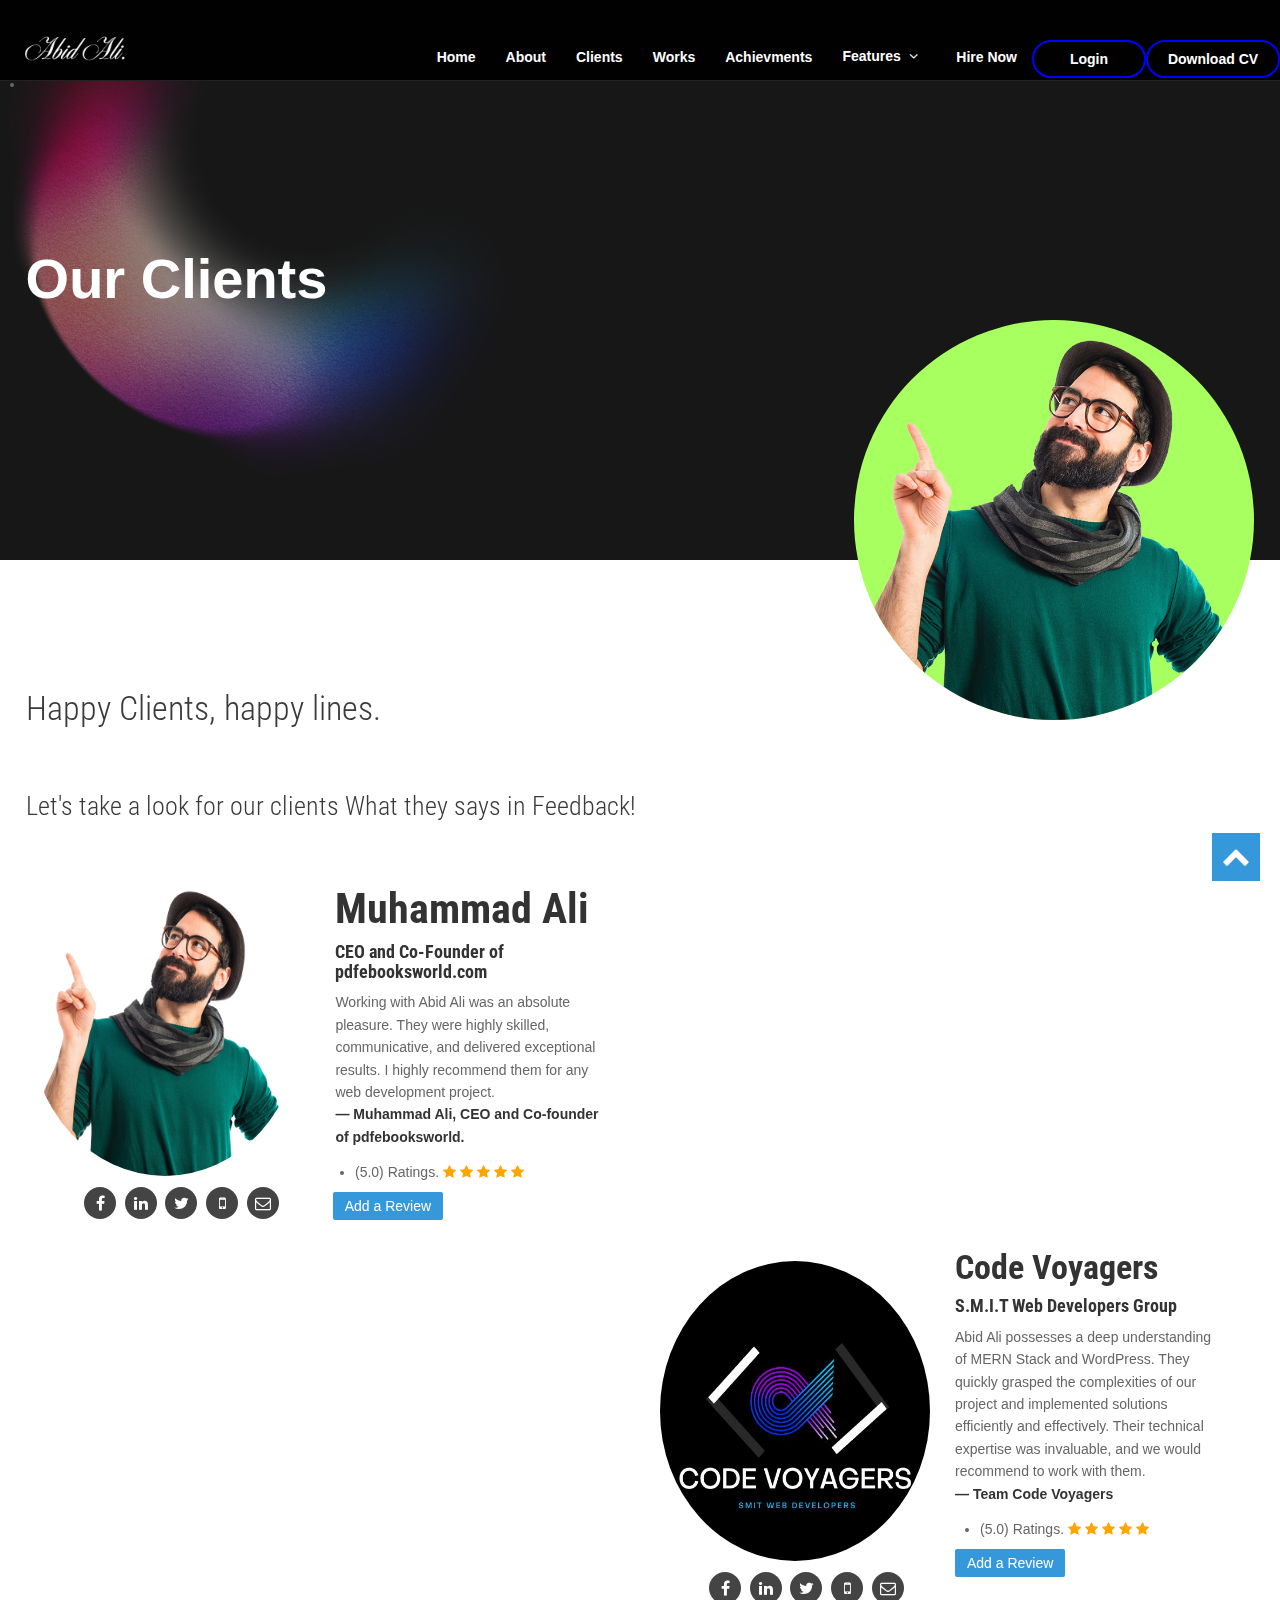
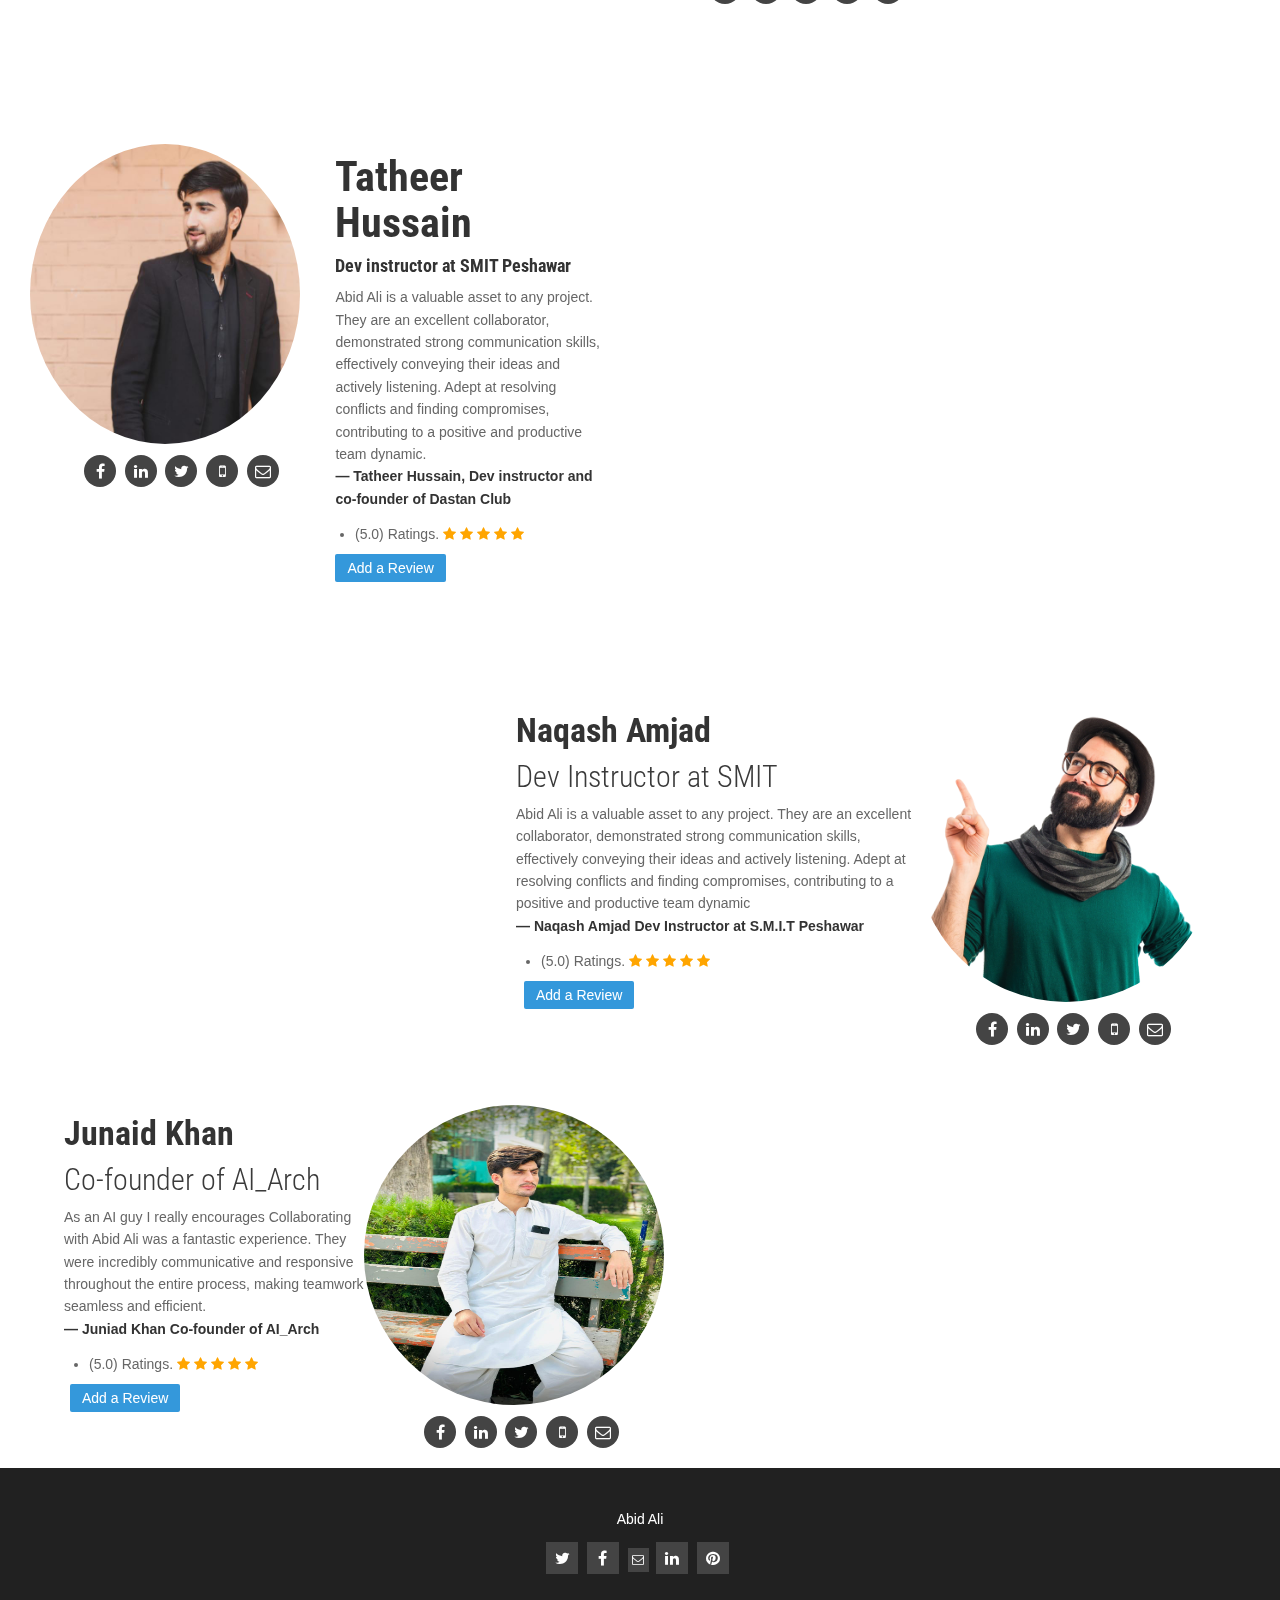
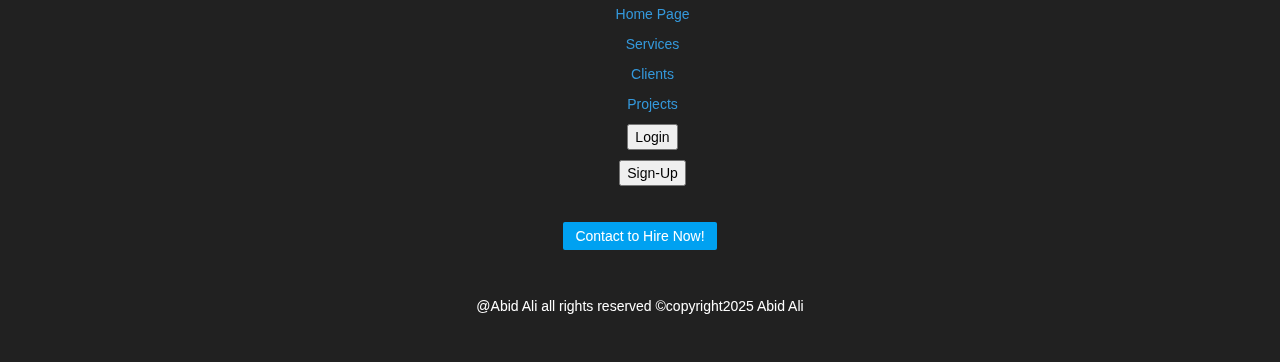
==== commit d8408e83: "Update Clients.html" ====
--- a/Clients.html
+++ b/Clients.html
@@ -261,7 +261,7 @@
           <div>
             <h1><strong>Junaid Khan</strong> </h1>
             <h2>Co-founder of AI_Arch</h2>
-            <p style="width: 400px;">
+            <p style="width: 300px;">
               As an AI guy I really encourages Collaborating with Abid Ali was a fantastic experience. They were incredibly communicative and responsive throughout the entire process, making teamwork seamless and efficient. <br>
               <strong>— Juniad Khan Co-founder of AI_Arch</strong>
               <ul>
@@ -353,4 +353,4 @@
   <script src="assets/js/custom.js"></script>
         <!-- //About me Section Ends Here -->
 </body>
-</html>+</html>
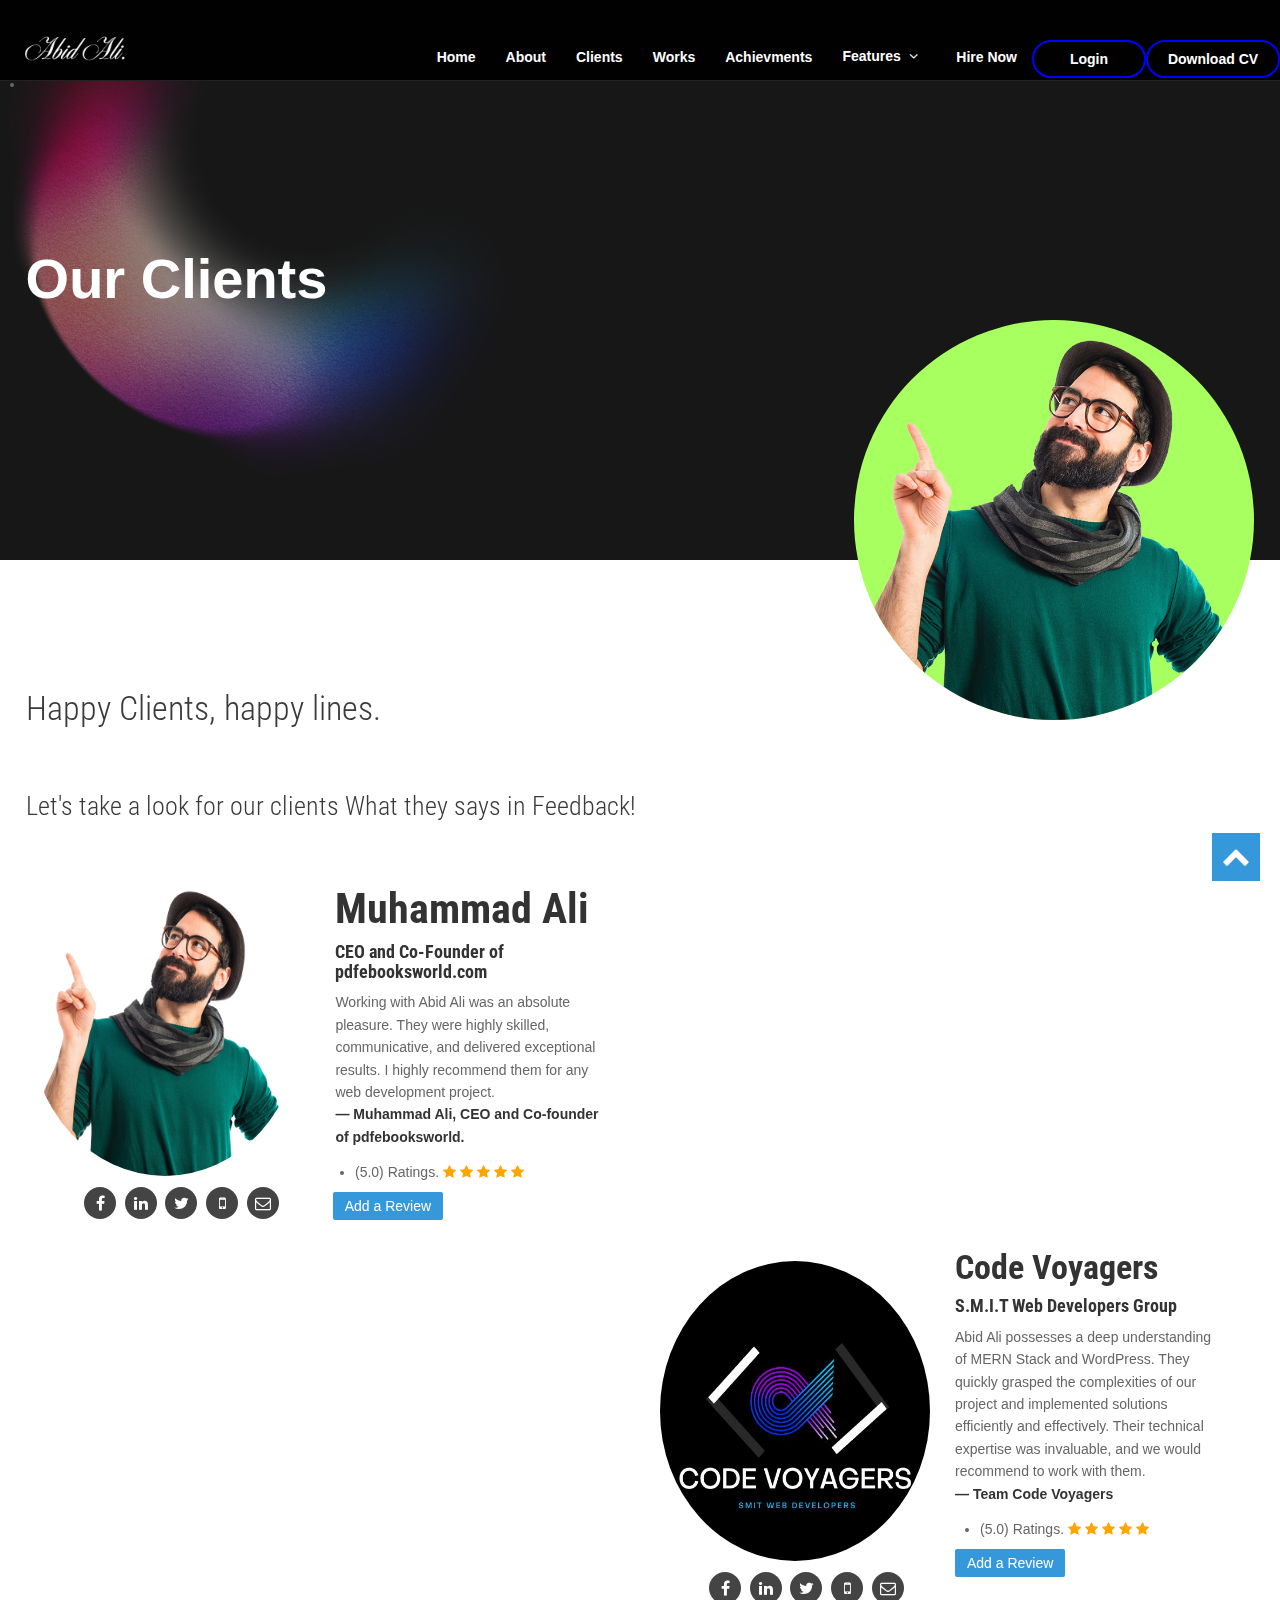
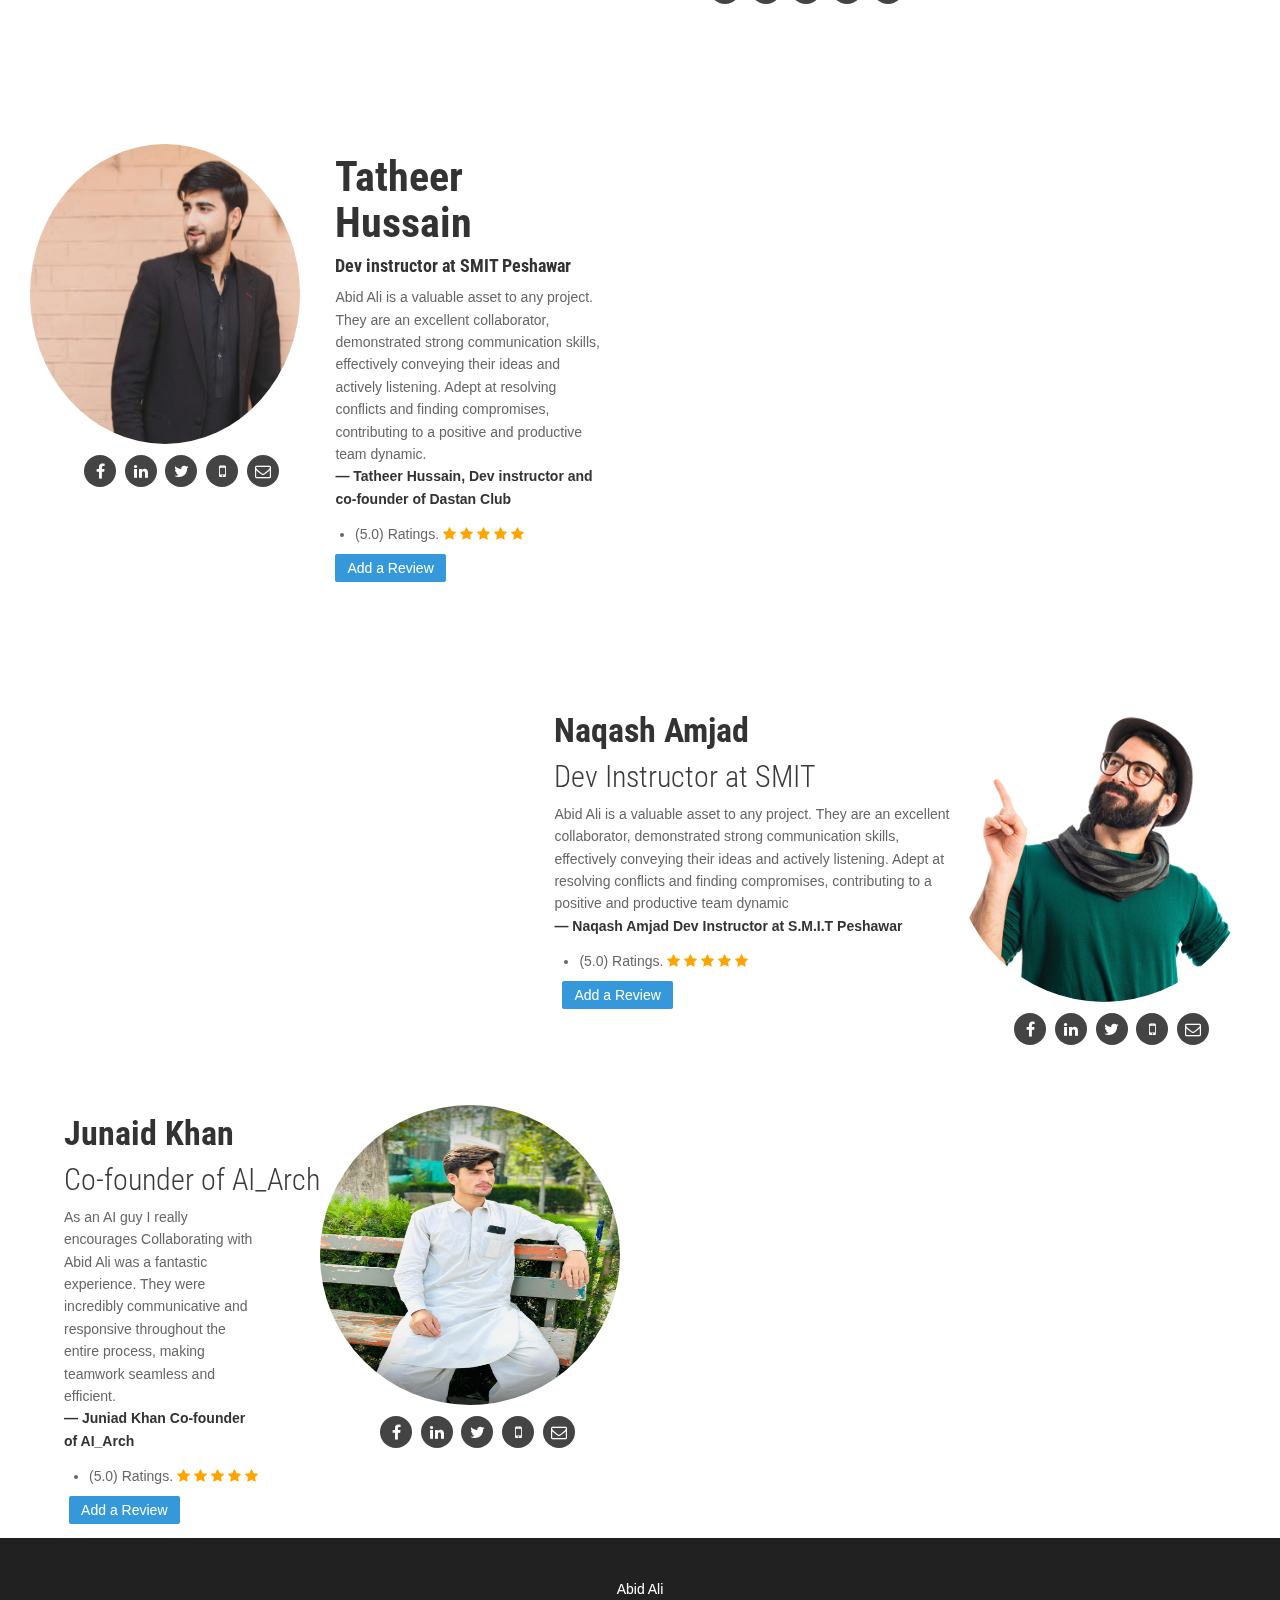
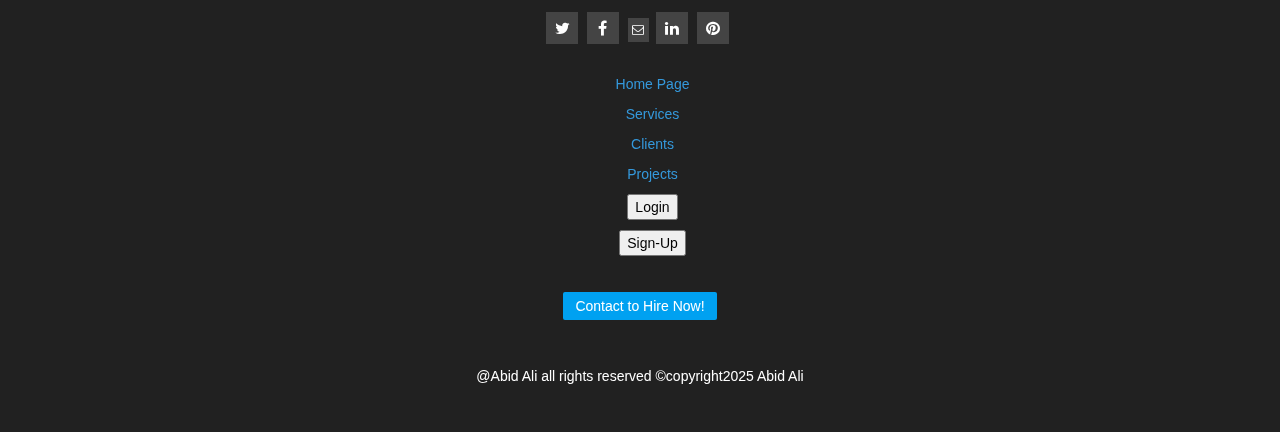
==== commit 0e8cb8eb: "Update Clients.html" ====
--- a/Clients.html
+++ b/Clients.html
@@ -224,7 +224,7 @@
           </div>
         </div>
       </section>
-      <section style=" float: right; margin-right: 5%;">
+      <section style=" float: right; margin-right: 2%;">
         <div style="display: flex; flex-wrap: wrap;">
           <div>
             <h1><strong>Naqash Amjad</strong> </h1>
@@ -261,7 +261,7 @@
           <div>
             <h1><strong>Junaid Khan</strong> </h1>
             <h2>Co-founder of AI_Arch</h2>
-            <p style="width: 300px;">
+            <p style="width: 190px;">
               As an AI guy I really encourages Collaborating with Abid Ali was a fantastic experience. They were incredibly communicative and responsive throughout the entire process, making teamwork seamless and efficient. <br>
               <strong>— Juniad Khan Co-founder of AI_Arch</strong>
               <ul>
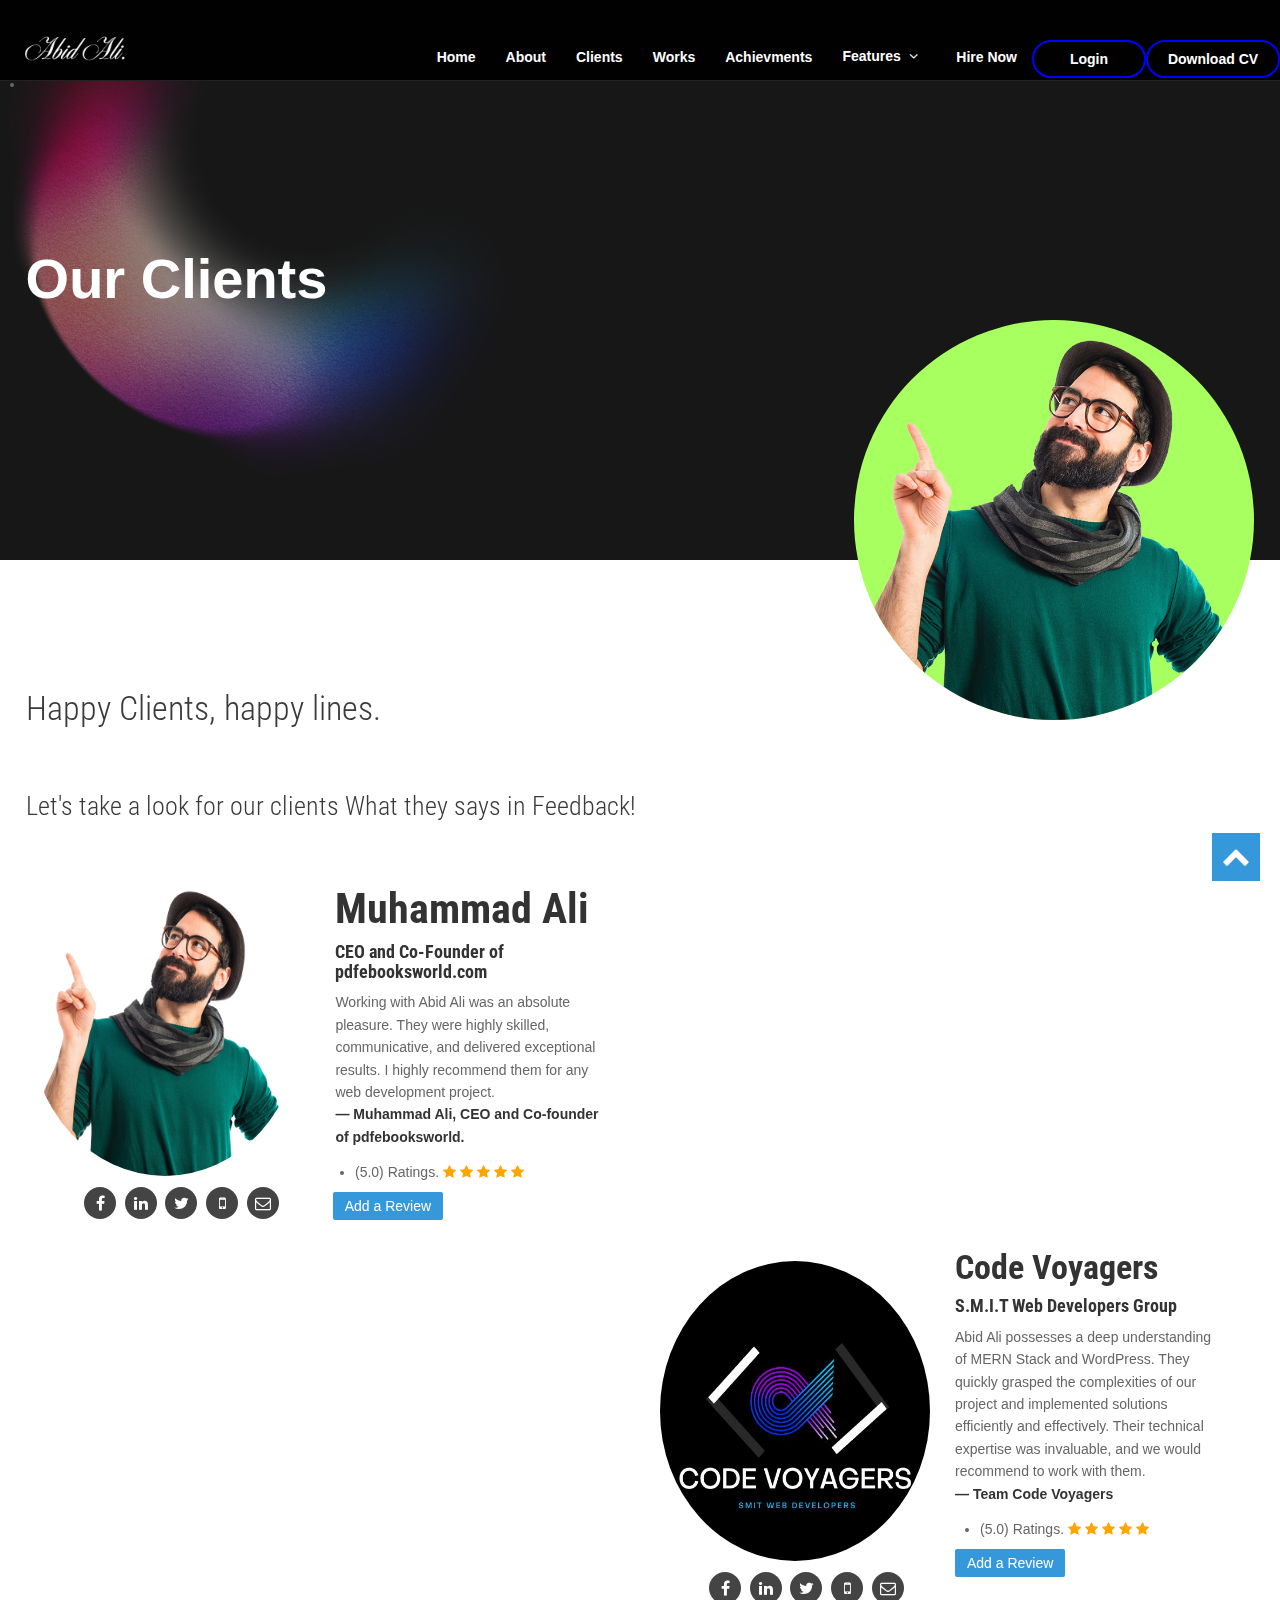
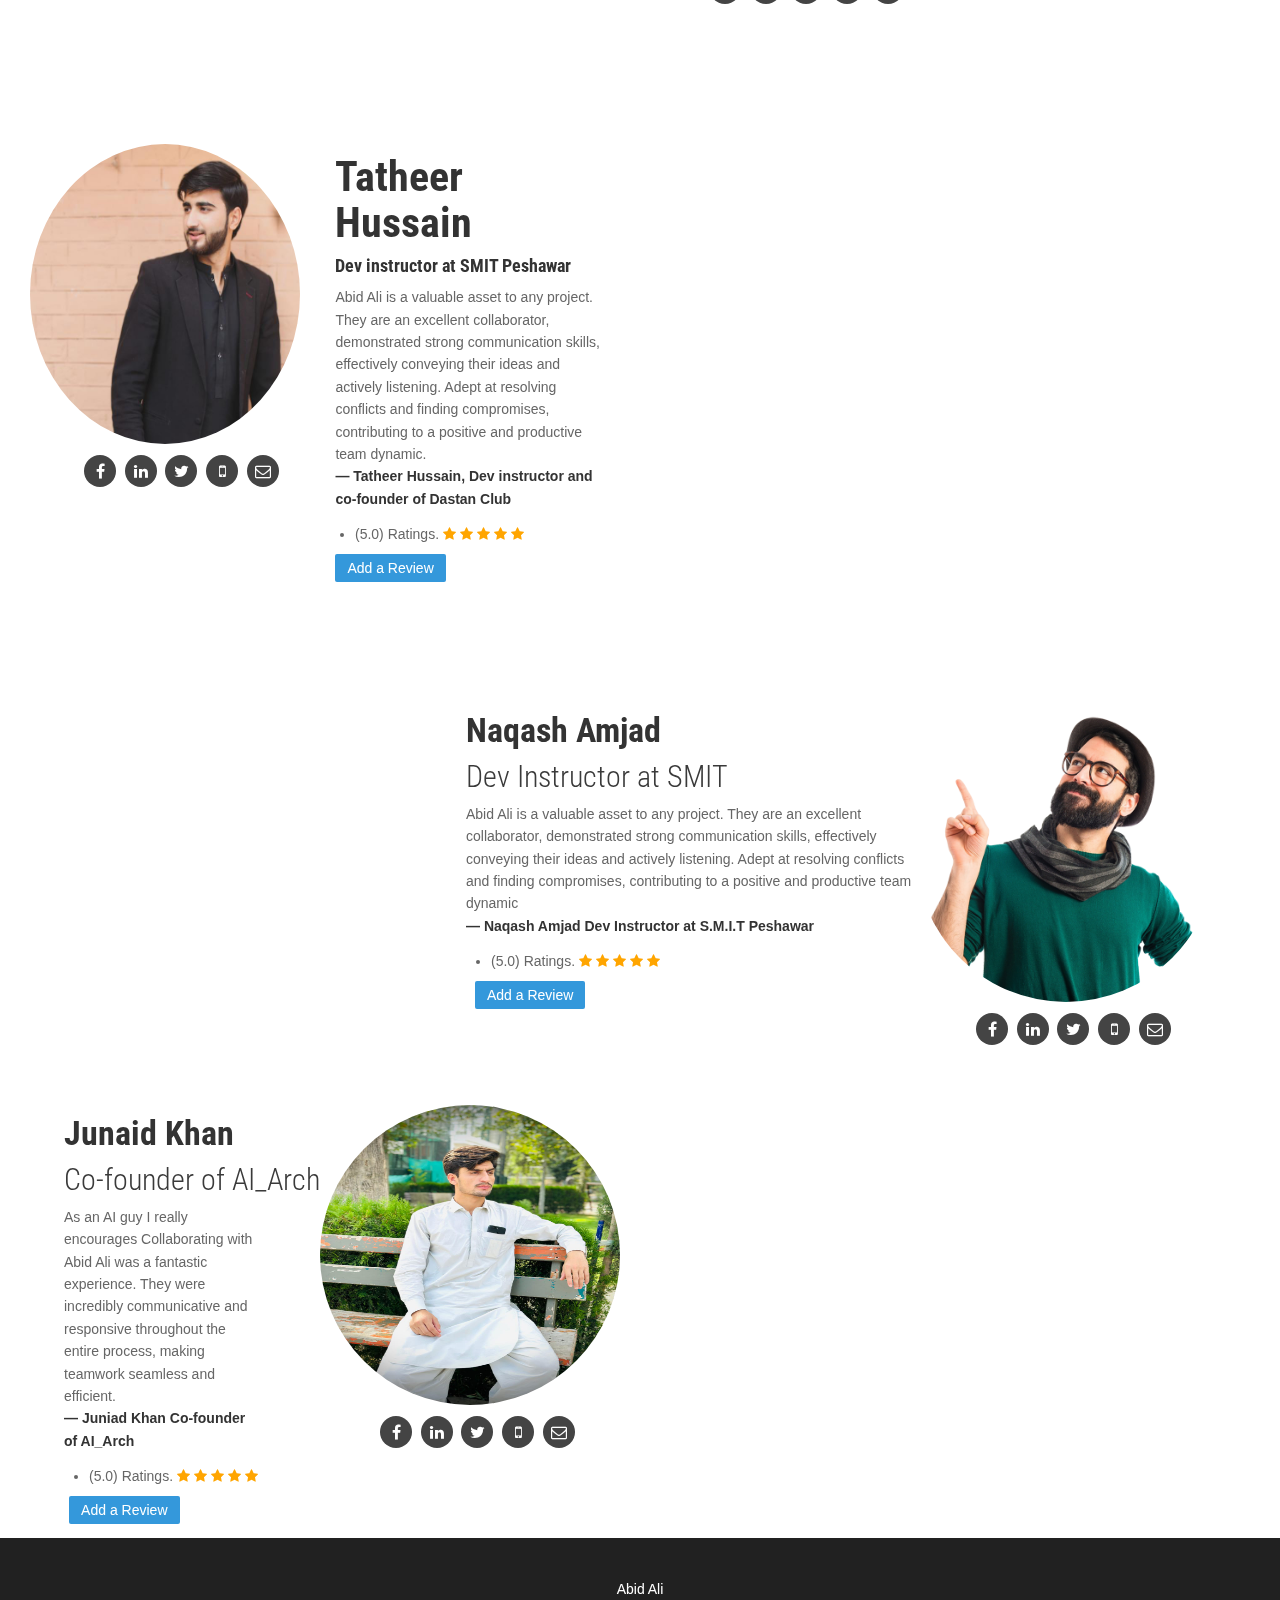
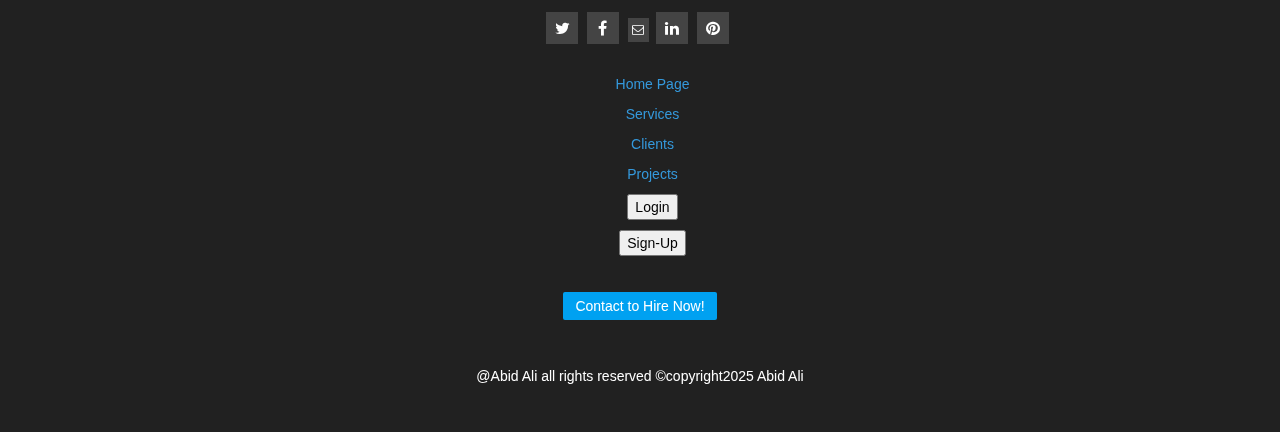
==== commit d6ebef78: "Update Clients.html" ====
--- a/Clients.html
+++ b/Clients.html
@@ -224,12 +224,12 @@
           </div>
         </div>
       </section>
-      <section style=" float: right; margin-right: 2%;">
+      <section style=" float: right; margin-right: 5%;">
         <div style="display: flex; flex-wrap: wrap;">
           <div>
             <h1><strong>Naqash Amjad</strong> </h1>
             <h2>Dev Instructor at SMIT</h2>
-            <p style="width: 400px;">
+            <p style="width: 450px;">
               Abid Ali is a valuable asset to any project. They are an excellent collaborator, demonstrated strong communication skills, effectively conveying their ideas and actively listening. Adept at resolving conflicts and finding compromises, contributing to a positive and productive team dynamic <br>
               <strong>— Naqash Amjad Dev Instructor at S.M.I.T Peshawar</strong>
               <ul>
